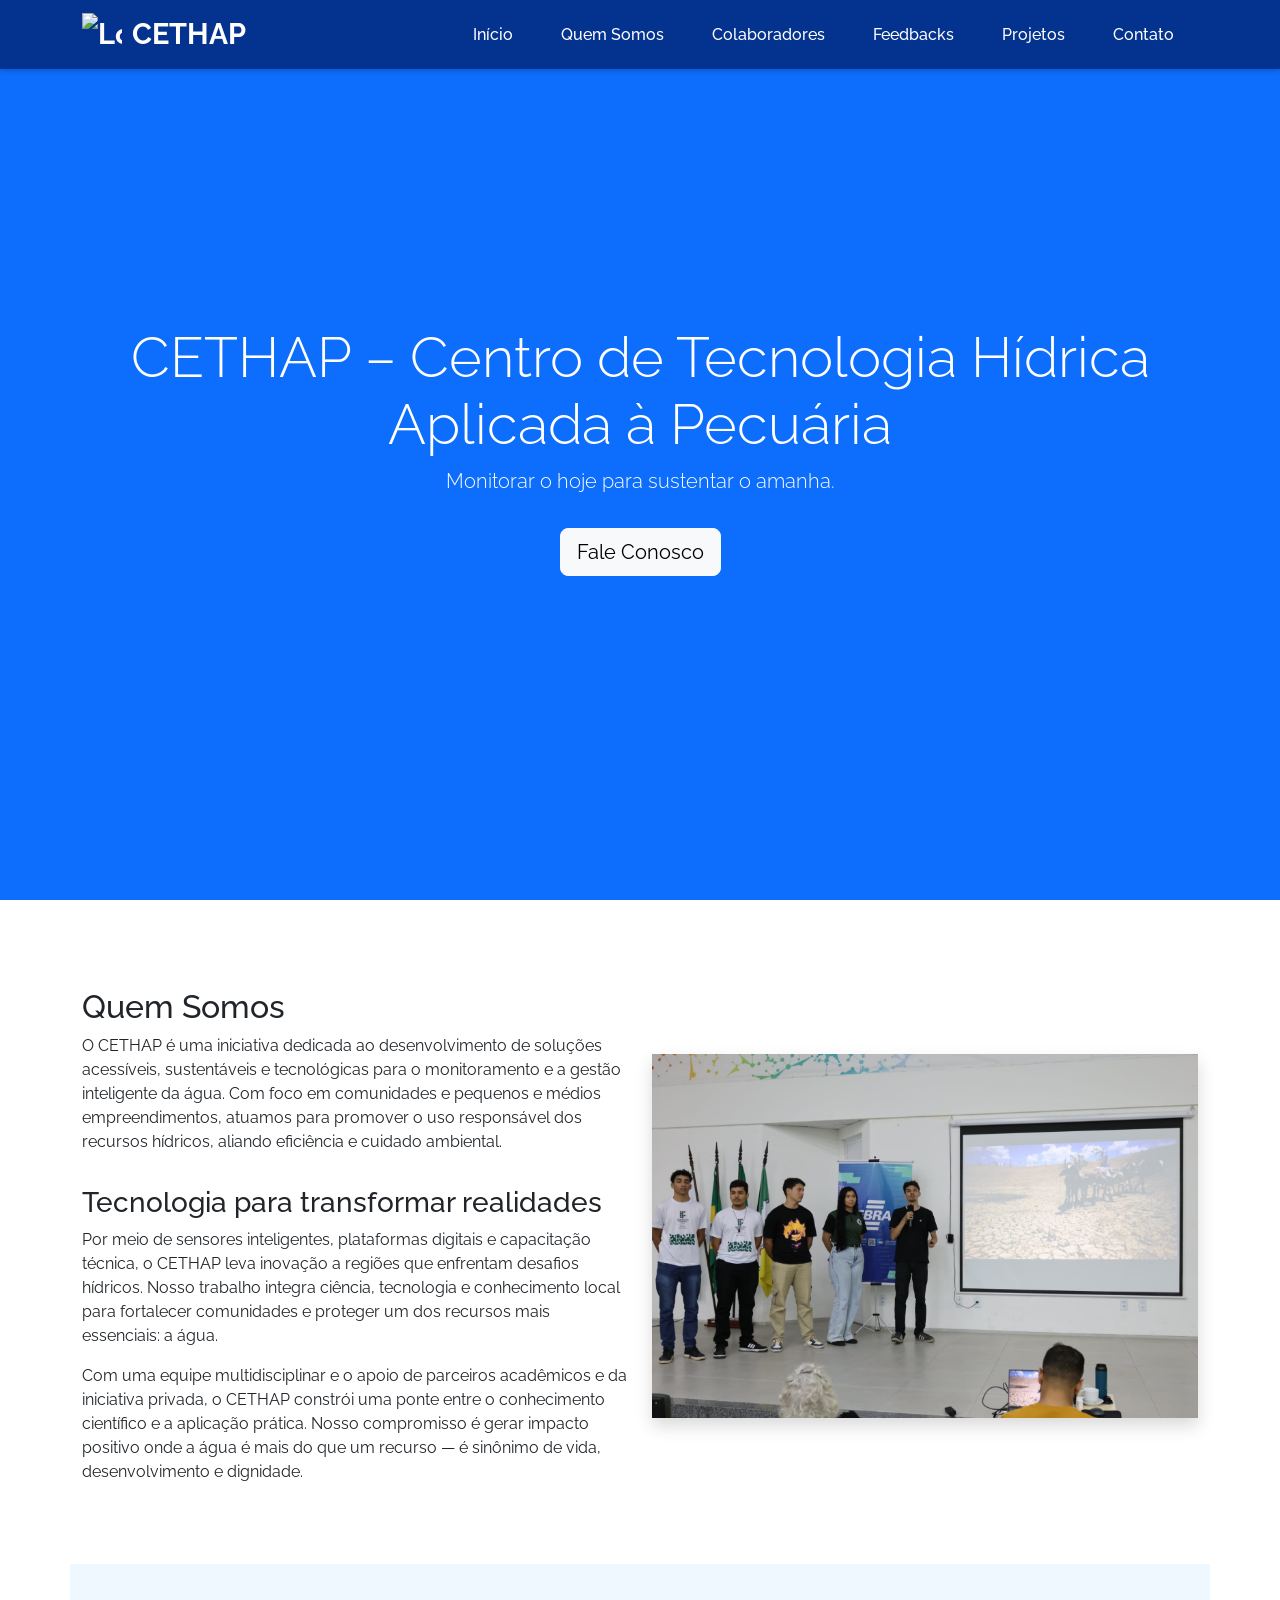
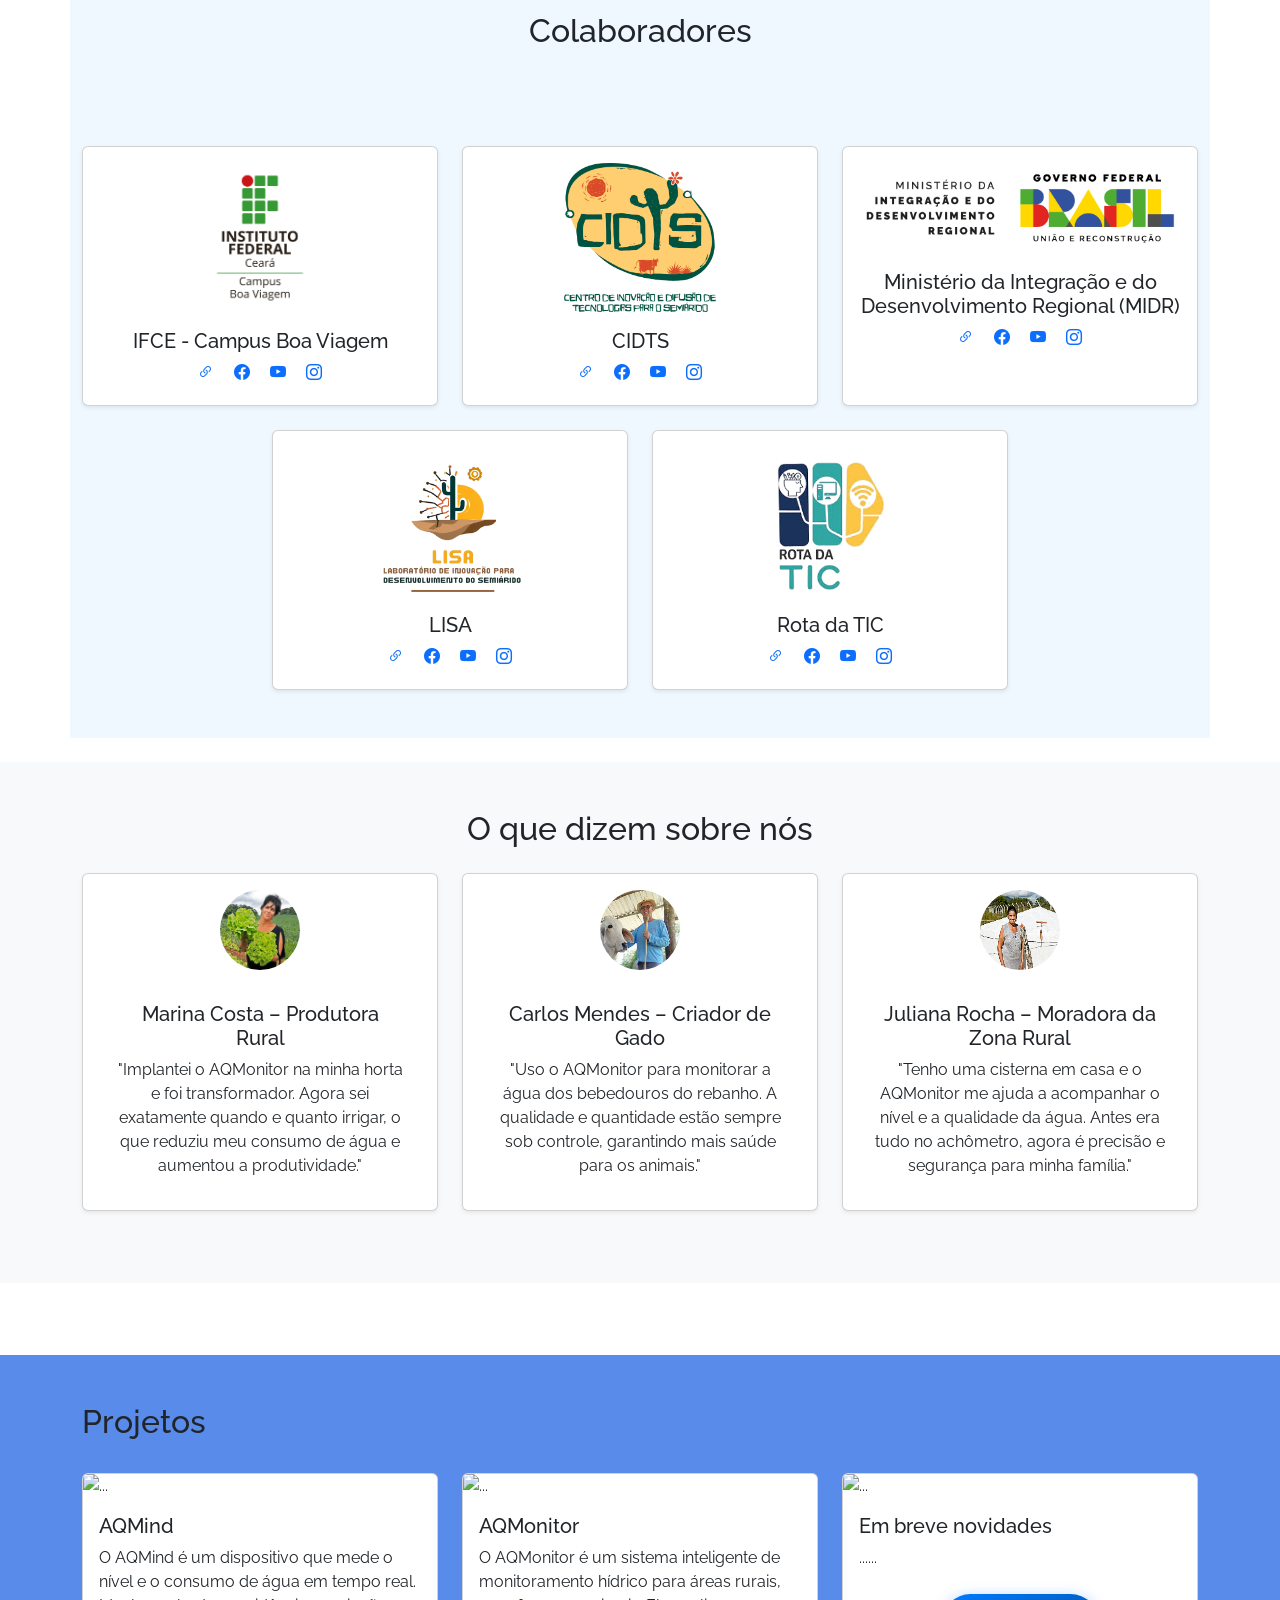
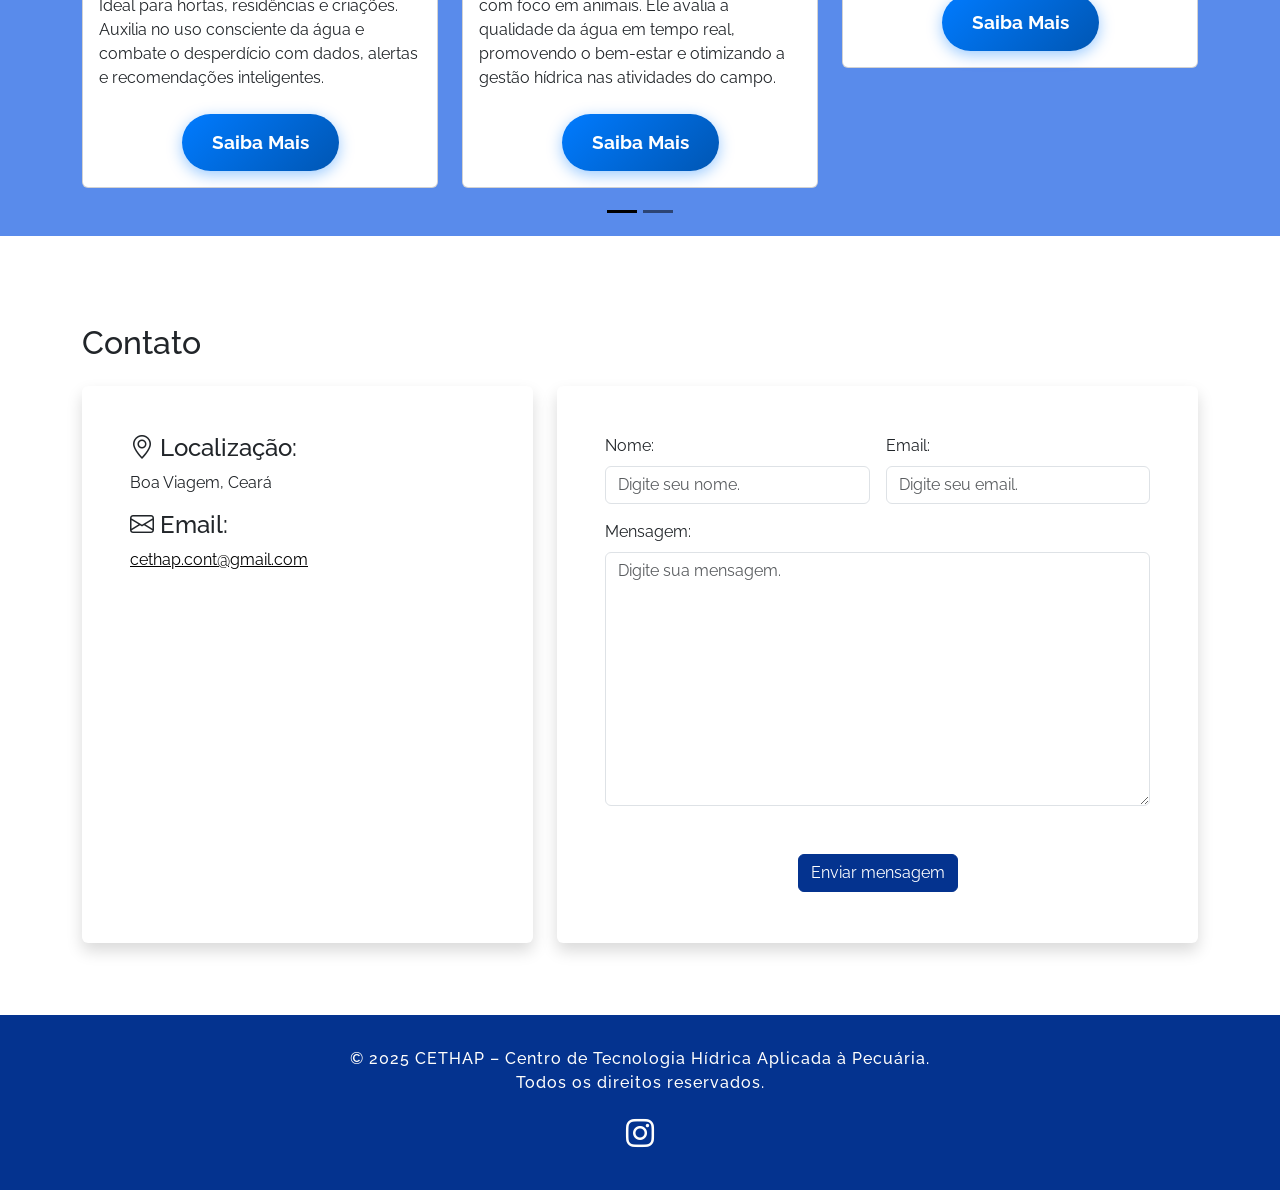
==== templates/index.html @ d415c0d5 "Adição dos colaboradores, dos projetos, ajuste no sobre nós e no footer" ====
<!DOCTYPE html>
<html lang="pt-br">
<head>
    <meta charset="UTF-8">
    <meta name="viewport" content="width=device-width, initial-scale=1.0">
    <link rel="stylesheet" href="../static/bootstrap/css/bootstrap.css">
    <link rel="stylesheet" href="../static/style.css">
    <link rel="icon" href="../static/IMG/icon.png" type="image/png">
    <link rel="stylesheet" href="https://cdn.jsdelivr.net/npm/bootstrap-icons@1.11.3/font/bootstrap-icons.min.css">
    <link rel="stylesheet" href="https://cdnjs.cloudflare.com/ajax/libs/font-awesome/6.0.0-beta3/css/all.min.css">
    <title>CETHAP</title>
</head>
<body>

<!-- Navbar -->
        <nav class="navbar navbar-expand-lg fixed-top">
          <div class="container">
            <!-- Logo e nome da startup -->
            <a class="navbar-brand" href="#inicio">
              <!-- Aqui você adiciona a imagem da logo -->
              <img src="logo.png" alt="Logo" class="d-inline-block align-middle">
              CETHAP
            </a>
            <button class="navbar-toggler" type="button" data-bs-toggle="collapse" data-bs-target="#navbarNav" aria-controls="navbarNav" aria-expanded="false" aria-label="Toggle navigation">
                  <i class="bi bi-list fs-1"></i>
            </button>
            <div class="collapse navbar-collapse" id="navbarNav">
              <ul class="navbar-nav ms-auto">
                <li class="nav-item"><a class="nav-link" href="#inicio">Início</a></li>
                <li class="nav-item"><a class="nav-link" href="#sobre">Quem Somos</a></li>
                <li class="nav-item"><a class="nav-link" href="#colaboradores">Colaboradores</a></li>
                <li class="nav-item"><a class="nav-link" href="#feedbacks">Feedbacks</a></li>
                <li class="nav-item"><a class="nav-link" href="#projetos">Projetos</a></li>
                <li class="nav-item"><a class="nav-link" href="#contato">Contato</a></li>
              </ul>
            </div>
          </div>
        </nav>

<!-- Início -->
        <section id="inicio" class="vh-100 d-flex align-items-center bg-primary text-white text-center">
          <div class="container">
            <h1 class="display-4">CETHAP – Centro de Tecnologia Hídrica Aplicada à Pecuária</h1>
            <p class="lead">Monitorar o hoje para sustentar o amanha.</p>
            <a href="#contato" class="btn btn-light btn-lg mt-3">Fale Conosco</a>
          </div>
        </section> <br>

<!-- Sobre -->
        <section id="sobre" class="container mt-5">
          <div class="row align-items-center">

            <!-- Coluna do texto -->
            <div class="col-md-6" data-anime="left">
              <h2 class="pt-3">Quem Somos</h2>
              <p>O CETHAP é uma iniciativa dedicada ao desenvolvimento de soluções acessíveis, sustentáveis e tecnológicas para o monitoramento e a gestão inteligente da água. Com foco em comunidades e pequenos e médios empreendimentos, atuamos para promover o uso responsável dos recursos hídricos, aliando eficiência e cuidado ambiental.</p>

              <h3 class="pt-3">Tecnologia para transformar realidades</h3>
              <p>Por meio de sensores inteligentes, plataformas digitais e capacitação técnica, o CETHAP leva inovação a regiões que enfrentam desafios hídricos. Nosso trabalho integra ciência, tecnologia e conhecimento local para fortalecer comunidades e proteger um dos recursos mais essenciais: a água.</p>

              <p>Com uma equipe multidisciplinar e o apoio de parceiros acadêmicos e da iniciativa privada, o CETHAP constrói uma ponte entre o conhecimento científico e a aplicação prática. Nosso compromisso é gerar impacto positivo onde a água é mais do que um recurso — é sinônimo de vida, desenvolvimento e dignidade.</p>
            </div>

            <!-- Coluna da imagem -->
            <div class="col-md-6 text-center" data-anime="right">
              <img class="img-fluid shadow" src="../static/IMG/equipe.png" alt="Foto da Equipe">
            </div>
          </div>
        </section> <br>

<!-- Colaboradores -->
        <section id="colaboradores" class="container py-5" style="background-color: #f0f8ff; margin-top: 40px;">
          <h2 class="text-center mb-4" data-anime="down">Colaboradores</h2>
          <p class="text-center text-muted mb-5" style="max-width: 600px; margin-left: auto; margin-right: auto;" data-anime="up">
            Conheça aqui as parcerias que fazem parte da nossa caminhada.
          </p>

          <div class="row justify-content-center g-4">
            
            <!-- Colaborador 1 -->
            <div class="col-12 col-md-6 col-lg-4" data-anime="up">
              <div class="card shadow-sm p-3 text-center h-100">
                <img src="../static/IMG/ifce.png" alt="IFCE Campus Boa VIagem" class="img-fluid mb-3" style="max-height: 150px; object-fit: contain;">
                <h5>IFCE - Campus Boa Viagem</h5>
                <!-- <p class="text-muted mb-2">Lorem ipsum dolor sit amet, consectetur adipiscing elit, sed do eiusmod tempor incididunt ut labore et dolore magna aliqua. Ut enim ad minim veniam, quis nostrud exercitation ullamco laboris nisi ut aliquip ex ea commodo consequat.</p> -->
                <div class="social-icons mb-1">
                  <a href="#" class="text-decoration-none me-3" title="Site"><i class="bi bi-link-45deg"></i></a>
                  <a href="#" class="text-decoration-none me-3" title="Facebook"><i class="bi bi-facebook"></i></a>
                  <a href="#" class="text-decoration-none me-3" title="YouTube"><i class="bi bi-youtube"></i></a>
                  <a href="#" class="text-decoration-none" title="Instagram"><i class="bi bi-instagram"></i></a>
                </div>
              </div>
            </div>

            <!-- Colaborador 2 -->
            <div class="col-12 col-md-6 col-lg-4" data-anime="up">
              <div class="card shadow-sm p-3 text-center h-100">
                <img src="../static/IMG/cidts.png" alt="CIDTS" class="img-fluid mb-3" style="max-height: 150px; object-fit: contain;">
                <h5>CIDTS</h5>
                <!-- <p class="text-muted mb-2">Lorem ipsum dolor sit amet, consectetur adipiscing elit, sed do eiusmod tempor incididunt ut labore et dolore magna aliqua. Ut enim ad minim veniam, quis nostrud exercitation ullamco laboris nisi ut aliquip ex ea commodo consequat.</p> -->
                <div class="social-icons mb-1">
                  <a href="#" class="text-decoration-none me-3" title="Site"><i class="bi bi-link-45deg"></i></a>
                  <a href="#" class="text-decoration-none me-3" title="Facebook"><i class="bi bi-facebook"></i></a>
                  <a href="#" class="text-decoration-none me-3" title="YouTube"><i class="bi bi-youtube"></i></a>
                  <a href="#" class="text-decoration-none" title="Instagram"><i class="bi bi-instagram"></i></a>
                </div>
              </div>
            </div>

            <!-- Colaborador 3 -->
            <div class="col-12 col-md-6 col-lg-4" data-anime="up">
              <div class="card shadow-sm p-3 text-center h-100">
                <img src="../static/IMG/midr.png" alt="MIDR" class="img-fluid mb-3" style="max-height: 150px; object-fit: contain;">
                <h5>Ministério da Integração e do Desenvolvimento Regional (MIDR)</h5>
                <!-- <p class="text-muted mb-2">Lorem ipsum dolor sit amet, consectetur adipiscing elit, sed do eiusmod tempor incididunt ut labore et dolore magna aliqua. Ut enim ad minim veniam, quis nostrud exercitation ullamco laboris nisi ut aliquip ex ea commodo consequat.</p> -->
                <div class="social-icons mb-1">
                  <a href="#" class="text-decoration-none me-3" title="Site"><i class="bi bi-link-45deg"></i></a>
                  <a href="#" class="text-decoration-none me-3" title="Facebook"><i class="bi bi-facebook"></i></a>
                  <a href="#" class="text-decoration-none me-3" title="YouTube"><i class="bi bi-youtube"></i></a>
                  <a href="#" class="text-decoration-none" title="Instagram"><i class="bi bi-instagram"></i></a>
                </div>
              </div>
            </div>

            <!-- Colaborador 4 -->
            <div class="col-12 col-md-6 col-lg-4" data-anime="up">
              <div class="card shadow-sm p-3 text-center h-100">
                <img src="../static/IMG/lisa.png" alt="Lab LISA" class="img-fluid mb-3" style="max-height: 150px; object-fit: contain;">
                <h5>LISA</h5>
                <!-- <p class="text-muted mb-2">Lorem ipsum dolor sit amet, consectetur adipiscing elit, sed do eiusmod tempor incididunt ut labore et dolore magna aliqua. Ut enim ad minim veniam, quis nostrud exercitation ullamco laboris nisi ut aliquip ex ea commodo consequat.</p> -->
                <div class="social-icons mb-1">
                  <a href="#" class="text-decoration-none me-3" title="Site"><i class="bi bi-link-45deg"></i></a>
                  <a href="#" class="text-decoration-none me-3" title="Facebook"><i class="bi bi-facebook"></i></a>
                  <a href="#" class="text-decoration-none me-3" title="YouTube"><i class="bi bi-youtube"></i></a>
                  <a href="#" class="text-decoration-none" title="Instagram"><i class="bi bi-instagram"></i></a>
                </div>
              </div>
            </div>

            <!-- Colaborador 5 -->
            <div class="col-12 col-md-6 col-lg-4" data-anime="up">
              <div class="card shadow-sm p-3 text-center h-100">
                <img src="../static/IMG/rotadatic.png" alt="Rota da TIC" class="img-fluid mb-3" style="max-height: 150px; object-fit: contain;">
                <h5>Rota da TIC</h5>
                <!-- <p class="text-muted mb-2">Lorem ipsum dolor sit amet, consectetur adipiscing elit, sed do eiusmod tempor incididunt ut labore et dolore magna aliqua. Ut enim ad minim veniam, quis nostrud exercitation ullamco laboris nisi ut aliquip ex ea commodo consequat.</p> -->
                <div class="social-icons mb-1">
                  <a href="#" class="text-decoration-none me-3" title="Site"><i class="bi bi-link-45deg"></i></a>
                  <a href="#" class="text-decoration-none me-3" title="Facebook"><i class="bi bi-facebook"></i></a>
                  <a href="#" class="text-decoration-none me-3" title="YouTube"><i class="bi bi-youtube"></i></a>
                  <a href="#" class="text-decoration-none" title="Instagram"><i class="bi bi-instagram"></i></a>
                </div>
              </div>
            </div>

          </div>
        </section> <br>

<!-- Feedbacks -->
        <section id="feedbacks" class="bg-light py-5" data-anime="up">
          <div class="container text-center">
            <h2 data-anime="down">O que dizem sobre nós</h2>
            <div class="row mt-4">
              
              <div class="col-md-4 mb-4" data-anime="left">
                <div class="card shadow-sm p-3 h-100">
                  <img src="../static/IMG/Marina.png" alt="Foto da Marina" class="rounded-circle mx-auto d-block" width="80" height="80">
                  <div class="card-body">
                    <h5 class="card-title mt-3">Marina Costa – Produtora Rural</h5>
                    <p class="card-text">"Implantei o AQMonitor na minha horta e foi transformador. Agora sei exatamente quando e quanto irrigar, o que reduziu meu consumo de água e aumentou a produtividade."</p>
                  </div>
                </div>
              </div>

              <div class="col-md-4 mb-4" data-anime="right">
                <div class="card shadow-sm p-3 h-100">
                  <img src="../static/IMG/Carlos.png" alt="Foto do Carlos" class="rounded-circle mx-auto d-block" width="80" height="80">
                  <div class="card-body">
                    <h5 class="card-title mt-3">Carlos Mendes – Criador de Gado</h5>
                    <p class="card-text">"Uso o AQMonitor para monitorar a água dos bebedouros do rebanho. A qualidade e quantidade estão sempre sob controle, garantindo mais saúde para os animais."</p>
                  </div>
                </div>
              </div>

              <div class="col-md-4 mb-4" data-anime="left">
                <div class="card shadow-sm p-3 h-100">
                  <img src="../static/IMG/Juliana.png" alt="Foto da Juliana" class="rounded-circle mx-auto d-block" width="80" height="80">
                  <div class="card-body">
                    <h5 class="card-title mt-3">Juliana Rocha – Moradora da Zona Rural</h5>
                    <p class="card-text">"Tenho uma cisterna em casa e o AQMonitor me ajuda a acompanhar o nível e a qualidade da água. Antes era tudo no achômetro, agora é precisão e segurança para minha família."</p>
                  </div>
                </div>
              </div>

            </div>
          </div>
        </section> <br>

<!-- Projetos -->
        <section id="projetos" class="mt-5 section-bg">
            <div class="container pb-5 pt-5" data-anime="left">
                <h2 class="pb-4">Projetos</h2>

                <div id="carouselprojetos" class="carousel carousel-dark slide">
                    <div class="carousel-indicators">
                      <button type="button" data-bs-target="#carouselprojetos" data-bs-slide-to="0" class="active" aria-current="true" aria-label="Slide 1"></button>
                      <button type="button" data-bs-target="#carouselprojetos" data-bs-slide-to="1" aria-label="Slide 2"></button>
                      <!--<button type="button" data-bs-target="#carouselprojetos" data-bs-slide-to="2" aria-label="Slide 3"></button>-->
                    </div>
                    <div class="carousel-inner">
                      
                      <div class="carousel-item active" data-bs-interval="10000">
                        <div class="row row-cols-1 row-cols-md-3 g-4">
                            <div class="col">
                              <div class="card">
                                <img src="..." class="card-img-top" alt="...">
                                <div class="card-body">
                                  <h5 class="card-title">AQMind</h5>
                                  <p class="card-text">O AQMind é um dispositivo que mede o nível e o consumo de água em tempo real. Ideal para hortas, residências e criações. Auxilia no uso consciente da água e combate o desperdício com dados, alertas e recomendações inteligentes.</p>
                                  <div class="text-center mt-4 d-flex justify-content-center">
                                    <a href="..." class="btn-saiba-mais">Saiba Mais</a>
                                  </div>
                                </div>
                              </div>
                            </div>
                            <div class="col">
                              <div class="card">
                                <img src="..." class="card-img-top" alt="...">
                                <div class="card-body">
                                  <h5 class="card-title">AQMonitor</h5>
                                  <p class="card-text">O AQMonitor é um sistema inteligente de monitoramento hídrico para áreas rurais, com foco em animais. Ele avalia a qualidade da água em tempo real, promovendo o bem-estar e otimizando a gestão hídrica nas atividades do campo.</p>
                                  <div class="text-center mt-4 d-flex justify-content-center">
                                    <a href="..." class="btn-saiba-mais">Saiba Mais</a>
                                  </div>
                                </div>
                              </div>
                            </div>
                            <div class="col">
                              <div class="card">
                                <img src="..." class="card-img-top" alt="...">
                                <div class="card-body">
                                  <h5 class="card-title">Em breve novidades</h5>
                                  <p class="card-text">......</p>
                                  <div class="text-center mt-4 d-flex justify-content-center">
                                    <a href="..." class="btn-saiba-mais">Saiba Mais</a>
                                  </div>
                                </div>
                              </div>
                            </div>
                          </div>
                      </div>

                      <div class="carousel-item" data-bs-interval="2000">
                        <div class="row row-cols-1 row-cols-md-3 g-4">
                            <div class="col">
                              <div class="card">
                                <img src="..." class="card-img-top" alt="...">
                                <div class="card-body">
                                  <h5 class="card-title">Em breve novidades</h5>
                                  <p class="card-text">......</p>
                                  <div class="text-center mt-4 d-flex justify-content-center">
                                    <a href="..." class="btn-saiba-mais">Saiba Mais</a>
                                  </div>
                                </div>
                              </div>
                            </div>
                            <div class="col">
                              <div class="card">
                                <img src="..." class="card-img-top" alt="...">
                                <div class="card-body">
                                  <h5 class="card-title">Em breve novidades</h5>
                                  <p class="card-text">......</p>
                                  <div class="text-center mt-4 d-flex justify-content-center">
                                    <a href="..." class="btn-saiba-mais">Saiba Mais</a>
                                  </div>
                                </div>
                              </div>
                            </div>
                            <div class="col">
                              <div class="card">
                                <img src="..." class="card-img-top" alt="...">
                                <div class="card-body">
                                  <h5 class="card-title">Em breve novidades</h5>
                                  <p class="card-text">......</p>
                                  <div class="text-center mt-4 d-flex justify-content-center">
                                    <a href="..." class="btn-saiba-mais">Saiba Mais</a>
                                  </div>
                                </div>
                              </div>
                            </div>
                          </div>
                      </div>

                    <!-- <div class="carousel-item">
                        <div class="row row-cols-1 row-cols-md-2 g-4">
                            <div class="col">
                              <div class="card">
                                <img src="..." class="card-img-top" alt="...">
                                <div class="card-body">
                                  <h5 class="card-title">Card title</h5>
                                  <p class="card-text">This is a longer card with supporting text below as a natural lead-in to additional content. This content is a little bit longer.</p>
                                </div>
                              </div>
                            </div>
                            <div class="col">
                              <div class="card">
                                <img src="..." class="card-img-top" alt="...">
                                <div class="card-body">
                                  <h5 class="card-title">Card title</h5>
                                  <p class="card-text">This is a longer card with supporting text below as a natural lead-in to additional content. This content is a little bit longer.</p>
                                </div>
                              </div>
                            </div>
                            <div class="col">
                              <div class="card">
                                <img src="..." class="card-img-top" alt="...">
                                <div class="card-body">
                                  <h5 class="card-title">Card title</h5>
                                  <p class="card-text">This is a longer card with supporting text below as a natural lead-in to additional content.</p>
                                </div>
                              </div>
                            </div>
                          </div>
                      </div> -->

                    </div>

                    <button class="carousel-control-prev" type="button" data-bs-target="#carouselprojetos" data-bs-slide="prev">
                      <span class="carousel-control-prev-icon" aria-hidden="true"></span>
                      <span class="visually-hidden">Previous</span>
                    </button>
                    <button class="carousel-control-next" type="button" data-bs-target="#carouselprojetos" data-bs-slide="next">
                      <span class="carousel-control-next-icon" aria-hidden="true"></span>
                      <span class="visually-hidden">Next</span>
                    </button>
                  </div>
            </div>
        </section> <br>

<!-- Contato -->
        <section id="contato" class="pt-5 pb-5">
            <div class="container mb-">
                <h2 class="pt-3 pb-3">Contato</h2>

                <div class="row">
                    <div class="col-md-5" data-anime="up">
                        <div class="card p-5 shadow border-0">
                            <div class="endereco">
                                <h4><i class="bi bi-geo-alt"></i> Localização:</h4>
                                <p>Boa Viagem, Ceará </p>

                                <div class="email">
                                    <h4><i class="bi bi-envelope"></i> Email:</h4>
                                <p><a style="color: black;" href="https://mailto.cethap.cont@gmail.com">cethap.cont@gmail.com</a></p>
                                </div>

                                <iframe src="https://www.google.com/maps/embed?pb=!1m18!1m12!1m3!1d254381.14422779926!2d-39.92808232636533!3d-4.988531949081105!2m3!1f0!2f0!3f0!3m2!1i1024!2i768!4f13.1!3m3!1m2!1s0x7bde390e59bc91b%3A0x8810a577de144ee5!2sBoa%20Viagem%20-%20Palestina%2C%20Boa%20Viagem%20-%20CE%2C%2063870-000!5e0!3m2!1spt-BR!2sbr!4v1744217803126!5m2!1spt-BR!2sbr" width="400" height="300" style="border:0;" allowfullscreen="" loading="lazy" class="w-100" referrerpolicy="no-referrer-when-downgrade"></iframe>

                            </div>
                        </div>
                    </div>
                    <div class="col-md-7 mt-5 mt-md-0" data-anime="left">
                        <div class="card p-5 h-100 shadow border-0">
                          <form id="contact-form" class="row g-3">
                            <div class="col-md-6">
                              <label for="nome" class="form-label">Nome:</label>
                              <input type="text" class="form-control" id="nome" placeholder="Digite seu nome." name="nome" required>
                            </div>
                            <div class="col-md-6">
                              <label for="email" class="form-label">Email:</label>
                              <input type="email" class="form-control" id="email" placeholder="Digite seu email." name="email" required>
                            </div>
                            <div class="col-12">
                              <label for="mensagem" class="form-label">Mensagem:</label>
                              <textarea class="form-control" id="mensagem" placeholder="Digite sua mensagem." name="mensagem" rows="10" required></textarea>
                            </div>
                          
                            <div class="col-12 d-flex justify-content-center mt-5">
                              <button id="btn-enviar" type="submit" class="btn btn-primary">Enviar mensagem</button>
                          
                              <button id="btn-enviar-loader" class="btn btn-primary" type="button" disabled style="display: none;">
                                <span class="spinner-border spinner-border-sm" role="status" aria-hidden="true"></span>
                                Enviando...
                              </button>
                            </div>
                          </form>                          
                        </div>
                    </div>
                </div>
            </div>
        </section> <br>

<!-- Rodapé -->
        <footer>
          <p class="mb-0">&copy; 2025 CETHAP – Centro de Tecnologia Hídrica Aplicada à Pecuária. <br> Todos os direitos reservados.</p>
          <!-- Redes sociais -->
          <div class="social-icons">
            <!-- <a href="#" class="social-icon" target="_blank" title="Facebook"><i class="fab fa-facebook-f"></i></a> -->
            <!-- <a href="#" class="social-icon" target="_blank" title="Twitter"><i class="fab fa-twitter"></i></a> -->
            <a href="https://instagram.com/_cethap" class="social-icon" target="_blank" title="Instagram"><i class="fab fa-instagram"></i></a>
            <!-- <a href="#" class="social-icon" target="_blank" title="LinkedIn"><i class="fab fa-linkedin-in"></i></a> -->
            <!-- <a href="#" class="social-icon" target="_blank" title="WhatsApp"><i class="fab fa-whatsapp"></i></a> -->
          </div>
        </footer> <br>


    <script src="../static/bootstrap/js/bootstrap.bundle.min.js"></script>
    <script src="../static/script.js"></script>

        <!-- EmailJS CDN -->
<script src="https://cdn.jsdelivr.net/npm/emailjs-com@3/dist/email.min.js"></script>

<script>
  // Inicializar EmailJS assim que a biblioteca estiver pronta
  (function() {
    emailjs.init("LOvPQC0dAWEzobE-e"); // Substitua por seu User ID do EmailJS
  })();

  // Esperar o DOM carregar
  document.addEventListener("DOMContentLoaded", function() {
    const form = document.getElementById("contact-form"); // Seu formulário deve ter id="contact-form"
    
    if (form) {
      form.addEventListener("submit", function(event) {
        event.preventDefault();

// Enviar email com EmailJS
  emailjs.sendForm("service_b1uolnv", "template_bnzq2j7", form)
    .then(function() {
      alert("Mensagem enviada com sucesso!");
      form.reset(); // limpa o formulário
      location.reload(); // recarrega a página
    }, function(error) {
      console.error("Erro ao enviar:", error);
      alert("Ocorreu um erro. Tente novamente.");
    });
      });
    }
  });
</script>
</body>
</html>
---- static/style.css ----
@import url('https://fonts.googleapis.com/css2?family=Raleway:ital,wght@0,100..900;1,100..900&display=swap');

html, body{
    font-family: Raleway, Arial;
    width: 100%;
    height: 100%;
}

/* Estilos Gerais da Navbar */
.navbar {
    background-color: #04338f; /* Azul escuro */
    padding: 0.5rem 1rem;
}

.navbar .navbar-brand {
    color: #fffefc; /* Branco */
    font-size: 1.8rem;
    font-weight: 700;
    display: flex;
    align-items: center;
}

.navbar .navbar-brand img {
    width: 40px; /* Espaço para a logo */
    margin-right: 10px;
}

.navbar-toggler {
    border: none;
    background-color: #3b77eb; /* Azul médio */
}

.navbar-toggler-icon {
    background-color: #fffefc; /* Branco */
}

/* Navbar Collapse */
.navbar-collapse {
    background-color: #04338f; /* Azul escuro */
}

.navbar-nav .nav-item {
    margin-left: 1rem;
    margin-right: 1rem;
}

.navbar-nav .nav-link {
    color: #fffefc; /* Branco */
    font-size: 1rem;
    padding: 0.5rem 0;
    font-weight: 500;
    transition: all 0.3s ease;
}

.navbar-nav .nav-link:hover,
.navbar-nav .nav-item.active .nav-link {
    color: #3b77eb; /* Azul médio */
    transform: scale(1.1); /* Animação de crescimento */
}

.navbar-nav .nav-item.active .nav-link {
    color: #fffefc; /* Branco para o link ativo */
    border-bottom: 2px solid #3b77eb; /* Azul médio */
}

/* Responsividade - Mobile */
@media (max-width: 768px) {
    .navbar {
        padding: 1rem 0.5rem;
    }

    .navbar-brand {
        font-size: 1.5rem;
    }

    .navbar-nav {
        padding-top: 1rem;
    }

    .navbar-nav .nav-link {
        font-size: 1.2rem;
    }
}

/* Efeito no fundo da navbar quando rola a página */
.navbar.fixed-top {
    box-shadow: 0 2px 5px rgba(0, 0, 0, 0.2);
}

section#inicio {
    background-image: url(./img/banner.jpg);
    background-repeat: no-repeat;
    background-size: cover;
    background-attachment: fixed;
    background-position: center;

    width: 100%;
    height: 100vh;
}

section#inicio h2{
    font-size: 6rem;
}

section#inicio span#subtitle{
    margin-right: 3rem;
    font-size: 1.5rem;
}

.text-shadow{
    text-shadow: 4px 4px 10px #1C1C1C;
}

section#inicio div#arraste{
    width: 9rem;
}

section#inicio div#arraste a{
    text-decoration: none;
    color: #DCDCDC;
}

@media (max-width: 1024px) {
    section#inicio h2{
        font-size: 3.5rem;
    }
    section#inicio span#subtitle{
        margin-right: 0;
        font-size: 1rem;
    }
    #main{
        margin-left: 0;
    }
}

*::-webkit-scrollbar{
    width: 5px;
}

*::-webkit-scrollbar-track{
    width: 12px;
    box-shadow: inset 0 0 .3rem #1C1C1C;
    background-color: #fffefc;
}

*::-webkit-scrollbar-thumb{
    background-color: #04338f;
}

.section-bg{
background-color: #598beb;
}

.cv .cv-title{
    font-weight: 700;
    margin-top: 20px;
    margin-bottom: 20px;
    color: #1C1C1C;
}

.cv .cv-item{
    padding: 0 0 20px 20px;
    margin-top: -2px;
    border-left: 2px solid #04338f;
    position: relative;
}

.cv .cv-item h4{
    line-height: 18px;
    font-weight: 600;
    text-transform: uppercase;
    font-family: "poppins", sans-serif;
    color: #04338f;
    margin-bottom: 10px;
}

.cv .cv-item h5{
    background: #DCDCDC;
    padding: 5px 15px;
    display: inline-block;
    font-weight: 600;
    margin-top: 10px;
}

.cv .cv-item::before{
    content: "";
    position: absolute;
    top: 0;
    left: -9px;
    width: 16px;
    height: 16px;
    border: 2px solid #04338f;
    background: #fff;
    border-radius: 50%;
}

.carousel-control-prev{
    display: none;
    margin-left: -8rem;
}

.carousel-control-next{
    margin-right: -8rem;
    display: none;
}

.carousel-indicators{
    margin-bottom: -35px;
}

[data-anime]{
    opacity: 0;
    transition: 1s;
}

[data-anime="down"]{
    transform: translate3d(0, -100%, 0);
}

[data-anime="up"]{
    transform: translate3d(0, 100%, 0);
}

[data-anime="left"]{
    transform: translate3d(-100%, 0, 0);
}

[data-anime="right"]{
    transform: translate3d(0px, 0, 0);
}

[data-anime].animate {
    opacity: 1;
    transform: translate3d(0, 0, 0);
}

@media (max-width: 1860px){
    .carousel-control-prev{
        margin-left: 0;
    }
    
    .carousel-control-next{
        margin-right: 0;
    }

}

#btn-enviar{
    background-color: #04338f;
    border-color: #04338f;
}

#btn-enviar-loader{
    background-color: #04338f;
    border-color: #04338f;
}

#links-port:hover{
    background-color: #04338f;
    color: #fffefc;
}

#links-port{
    border-color: #04338f;
    color: #04338f;
}

/* Estilo do Footer */
footer {
    background-color: #04338f; /* Azul escuro */
    color: #fffefc; /* Branco */
    padding: 2rem 0;
    text-align: center;
    font-size: 1rem;
    font-family: 'Raleway', Arial, sans-serif;
    transition: all 0.3s ease;
    margin-bottom: -10%; /* Para evitar espaço extra no final da página */
}

/* Efeito hover sobre o footer */
/* footer:hover {
    background-color: #3b77eb; /* Azul médio 
    color: #fffefc; /* Branco 
} */

/* Estilo do texto dentro do footer */
footer p {
    margin: 0;
    font-weight: 500;
    letter-spacing: 1px;
}

/* Animação do texto no footer */
footer p {
    opacity: 0;
    transform: translateY(10px);
    animation: fadeInUp 1s ease-out forwards;
}

@keyframes fadeInUp {
    0% {
        opacity: 0;
        transform: translateY(10px);
    }
    100% {
        opacity: 1;
        transform: translateY(0);
    }
}

/* Responsividade para o footer */
@media (max-width: 768px) {
    footer {
        padding: 1.5rem 0;
    }
    footer p {
        font-size: 0.9rem;
    }
}

/* Estilo dos ícones de redes sociais */
footer .social-icons {
    margin-top: 15px;
}

footer .social-icon {
    font-size: 2rem; /* Tamanho dos ícones */
    margin: 0 10px; /* Espaçamento entre os ícones */
    color: #fffefc; /* Cor do ícone */
    text-decoration: none; /* Remove o sublinhado do link */
    transition: all 0.3s ease; /* Transição suave */
}

footer .social-icon:hover {
    color: #3b77eb; /* Azul médio no hover */
    transform: scale(1.1); /* Aumenta o ícone no hover */
}

/* Responsividade para o footer */
@media (max-width: 768px) {
    footer .social-icon {
        font-size: 1.5rem; /* Tamanho menor em dispositivos móveis */
    }
}

.btn-saiba-mais {
  display: inline-block;
  padding: 14px 30px;
  font-size: 1.2rem;
  color: #fff;
  background: linear-gradient(135deg, #007BFF, #0056b3);
  border: none;
  border-radius: 50px;
  text-decoration: none;
  box-shadow: 0 4px 15px rgba(0, 123, 255, 0.4);
  transition: all 0.3s ease;
  font-weight: bold;
  position: relative;
  overflow: hidden;
}

.btn-saiba-mais::before {
  content: '';
  position: absolute;
  top: 0;
  left: -75%;
  width: 50%;
  height: 100%;
  background: rgba(255, 255, 255, 0.15);
  transform: skewX(-20deg);
  transition: left 0.5s ease;
}

.btn-saiba-mais:hover {
  background: linear-gradient(135deg, #0056b3, #007BFF);
  box-shadow: 0 6px 20px rgba(0, 123, 255, 0.6);
  transform: scale(1.05);
}

.btn-saiba-mais:hover::before {
  left: 125%;
}

.equipe-imagem img {
  max-width: 100%;
  width: 100%;
  height: auto;
  max-width: 500px; /* Limita a largura sem estourar o layout */
  border-radius: 10px;
}
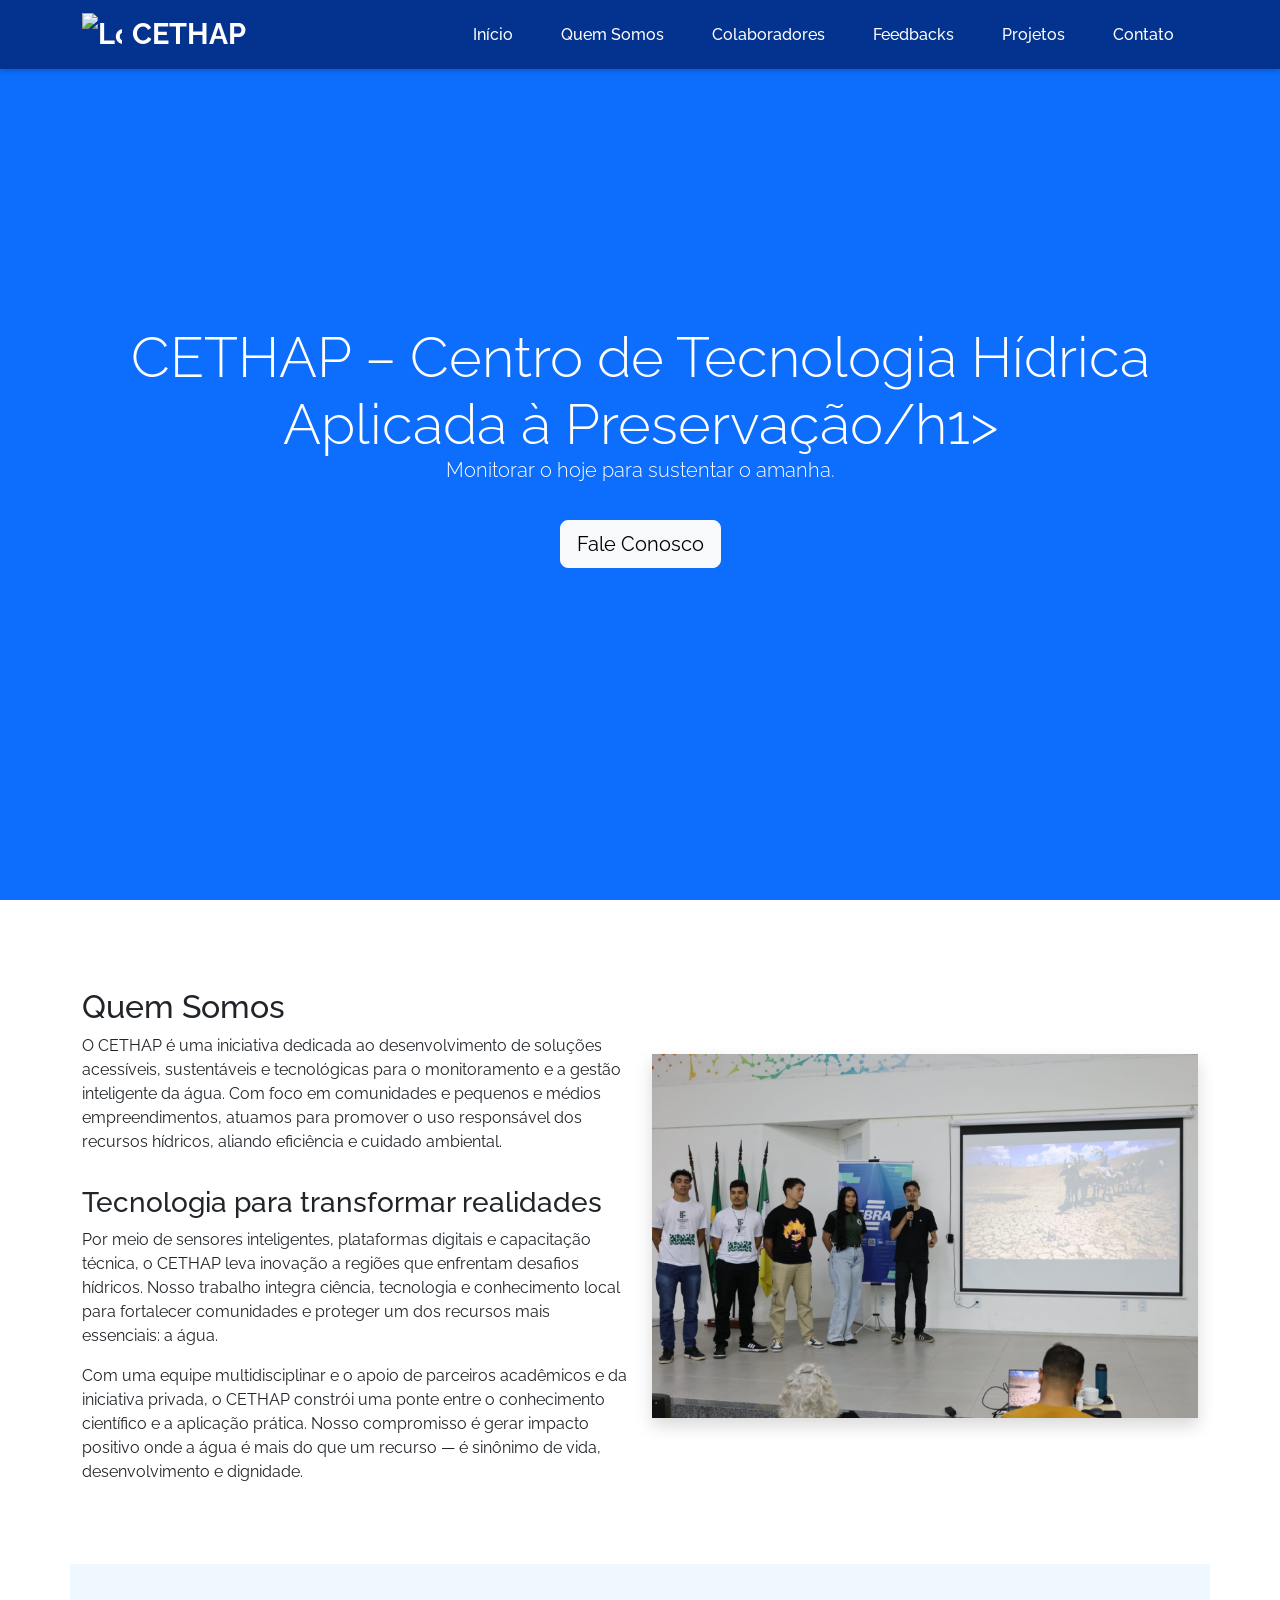
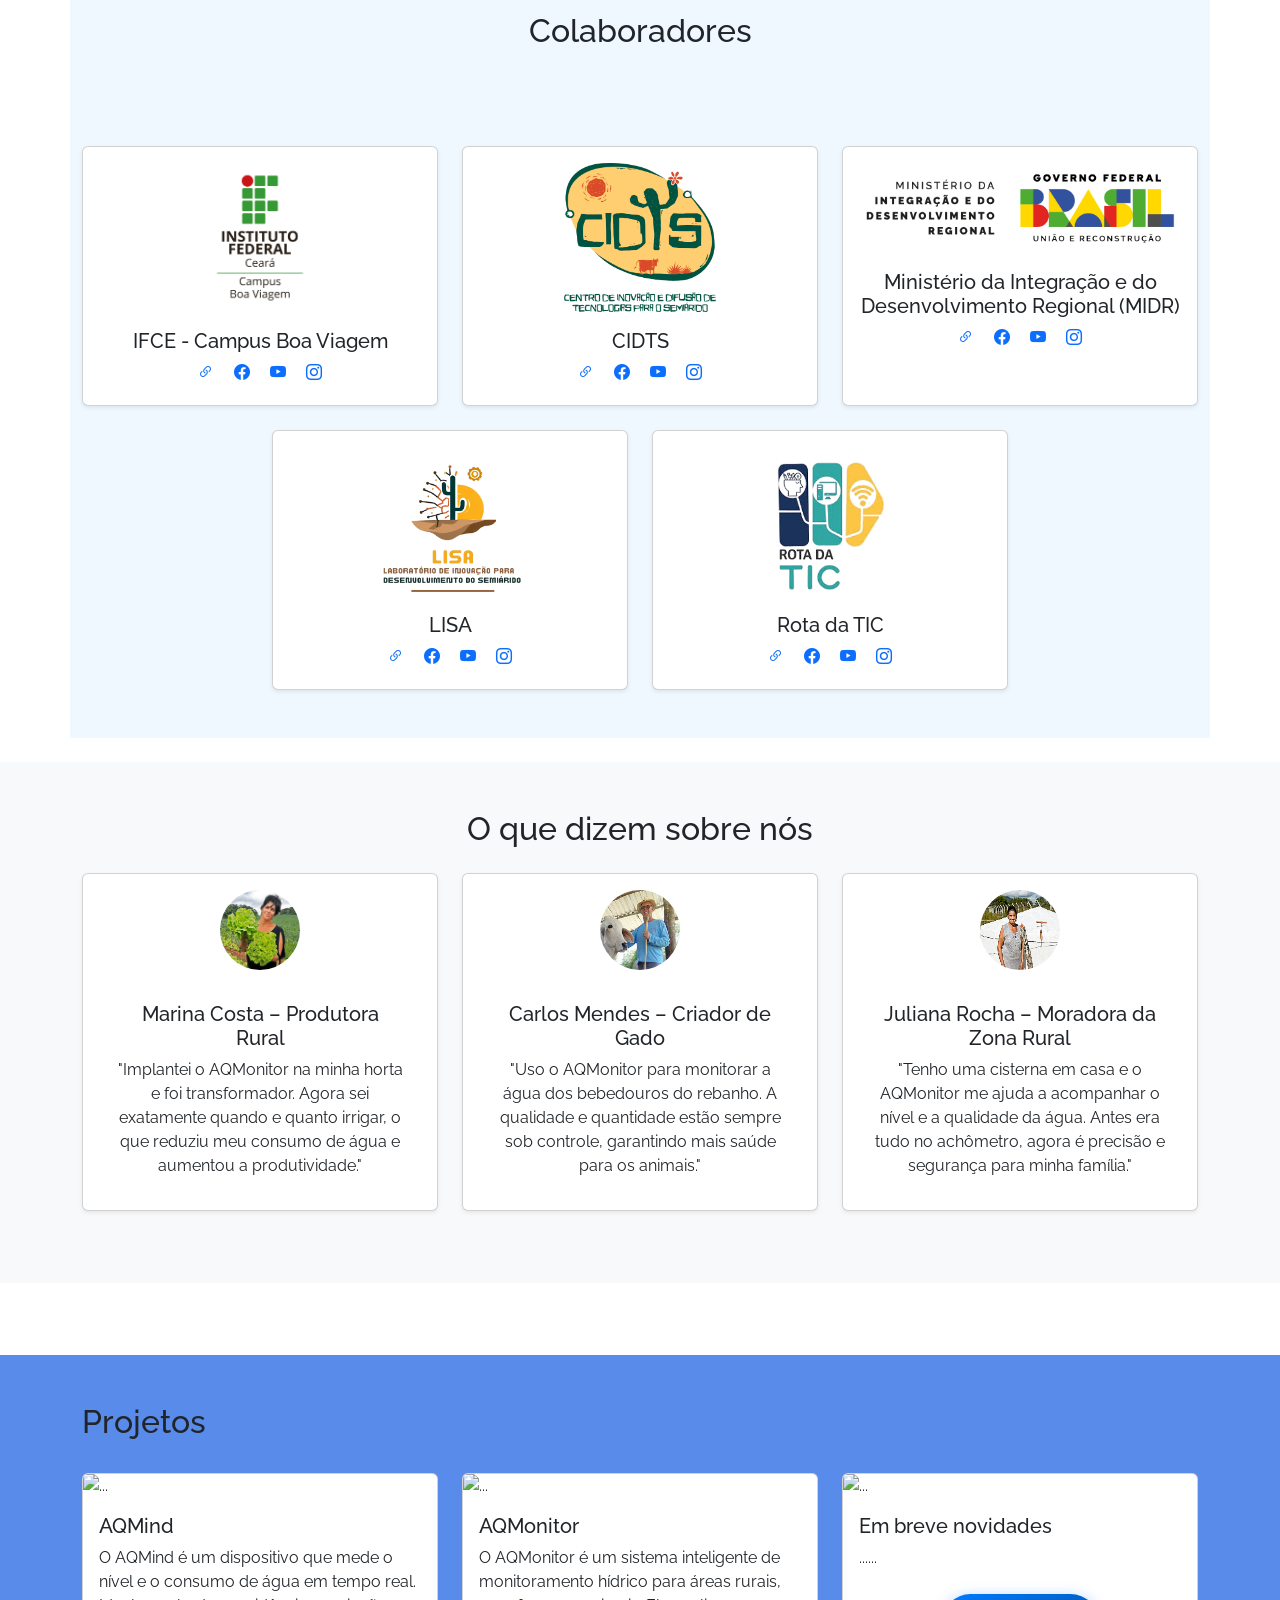
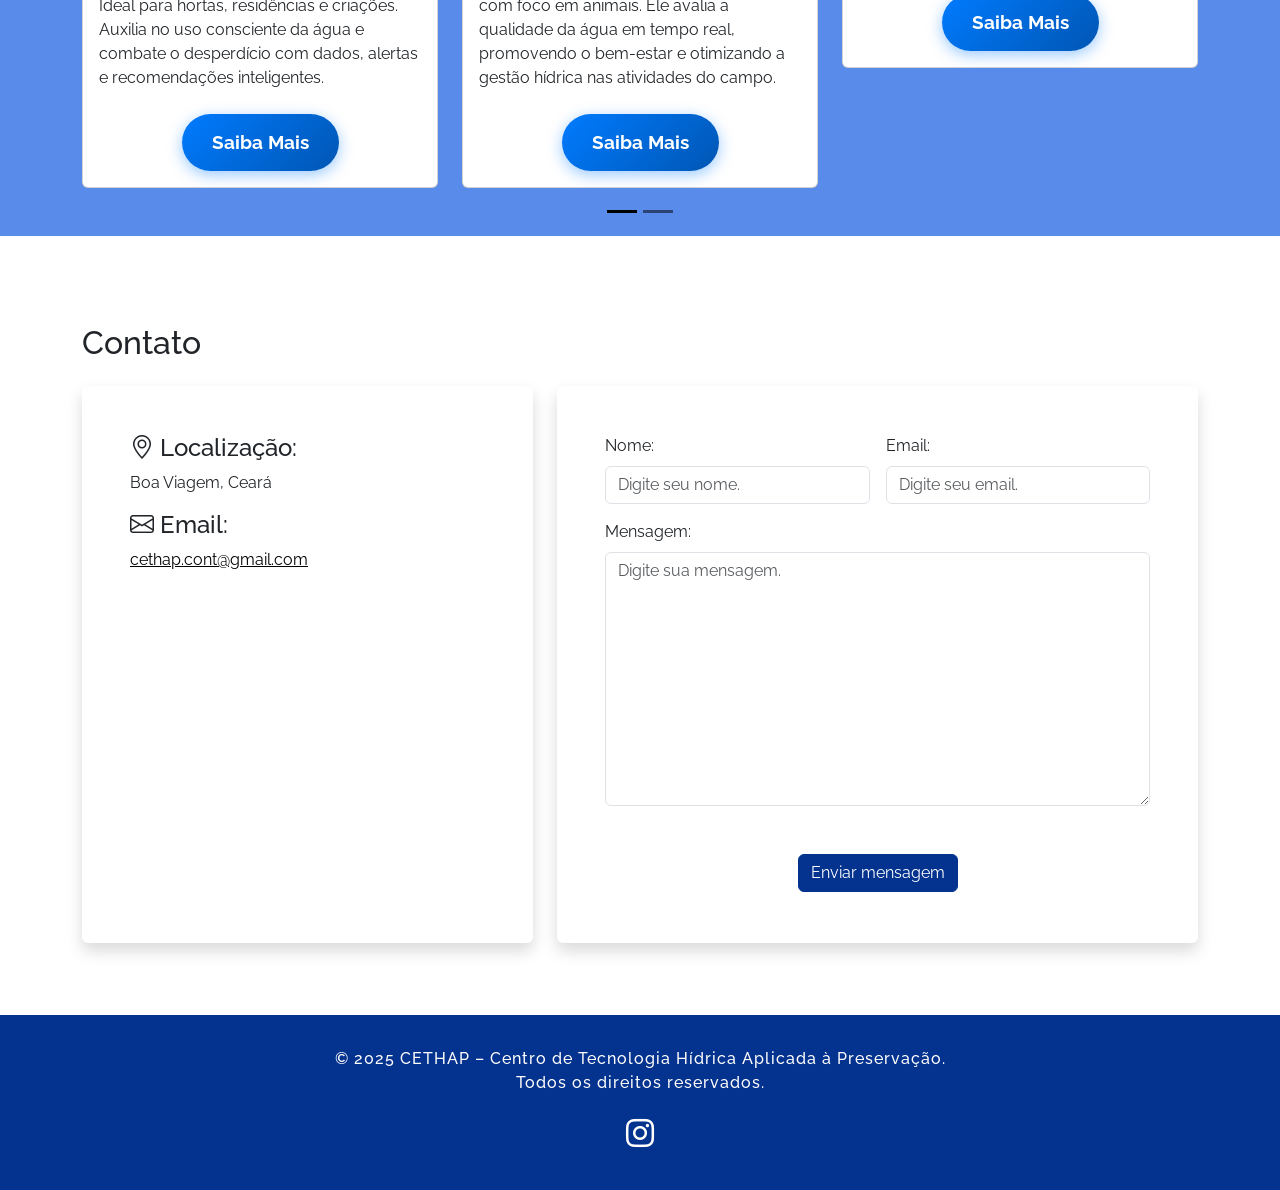
==== commit a08e41c9: "correção" ====
--- a/templates/index.html
+++ b/templates/index.html
@@ -40,7 +40,7 @@
 <!-- Início -->
         <section id="inicio" class="vh-100 d-flex align-items-center bg-primary text-white text-center">
           <div class="container">
-            <h1 class="display-4">CETHAP – Centro de Tecnologia Hídrica Aplicada à Pecuária</h1>
+            <h1 class="display-4">CETHAP – Centro de Tecnologia Hídrica Aplicada à Preservação/h1>
             <p class="lead">Monitorar o hoje para sustentar o amanha.</p>
             <a href="#contato" class="btn btn-light btn-lg mt-3">Fale Conosco</a>
           </div>
@@ -391,7 +391,7 @@
 
 <!-- Rodapé -->
         <footer>
-          <p class="mb-0">&copy; 2025 CETHAP – Centro de Tecnologia Hídrica Aplicada à Pecuária. <br> Todos os direitos reservados.</p>
+          <p class="mb-0">&copy; 2025 CETHAP – Centro de Tecnologia Hídrica Aplicada à Preservação. <br> Todos os direitos reservados.</p>
           <!-- Redes sociais -->
           <div class="social-icons">
             <!-- <a href="#" class="social-icon" target="_blank" title="Facebook"><i class="fab fa-facebook-f"></i></a> -->
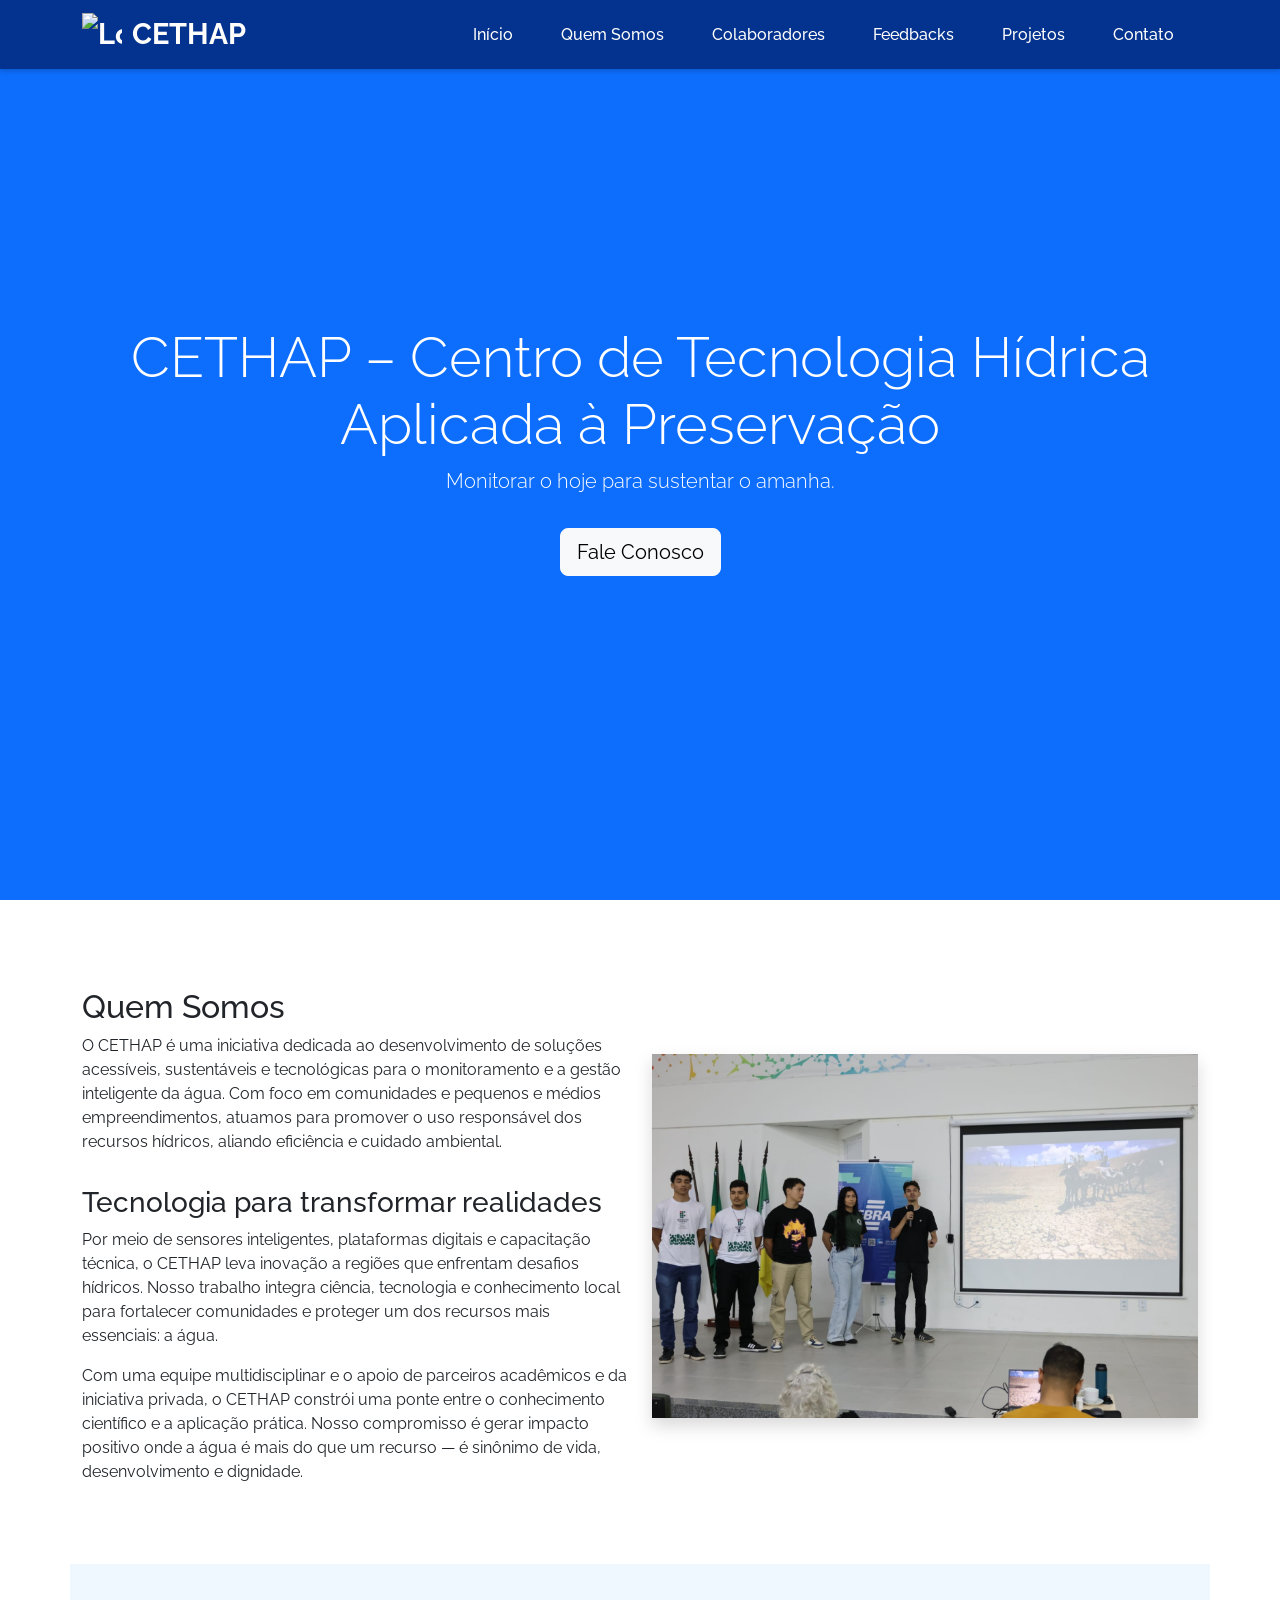
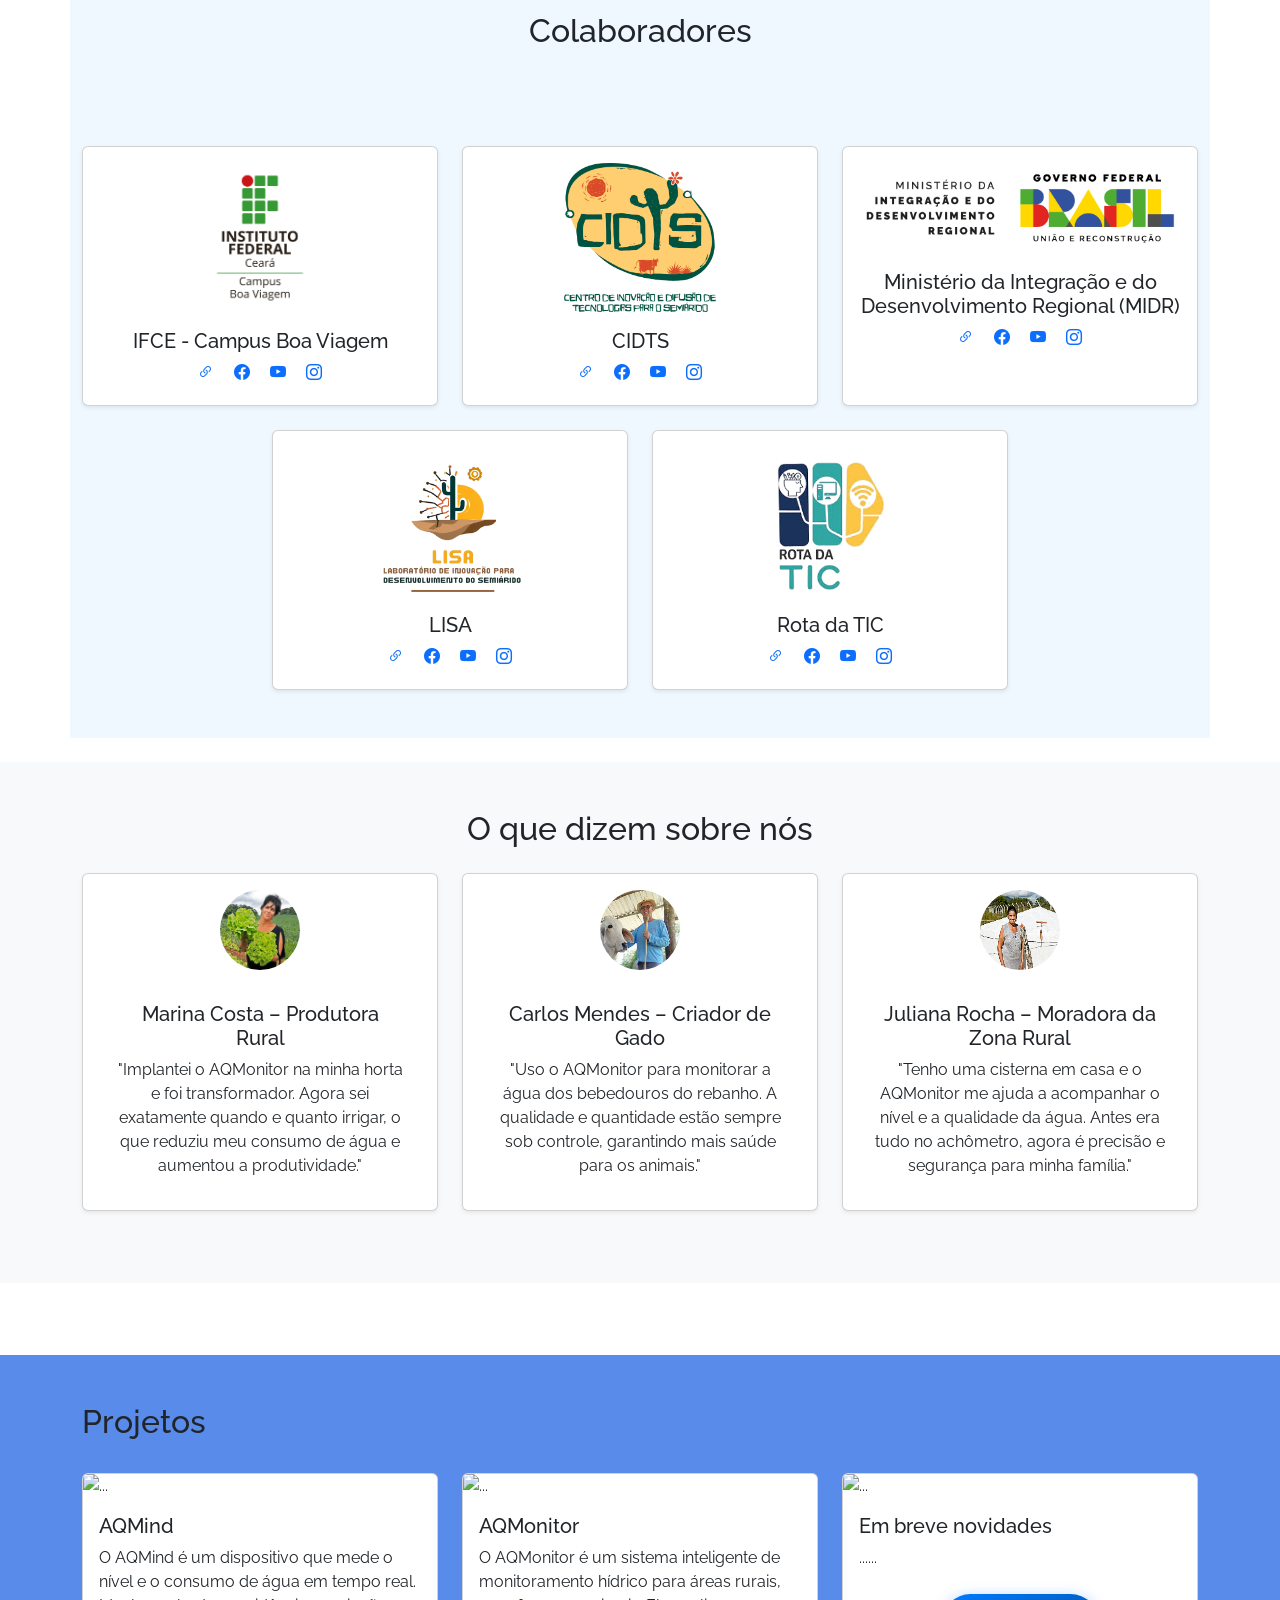
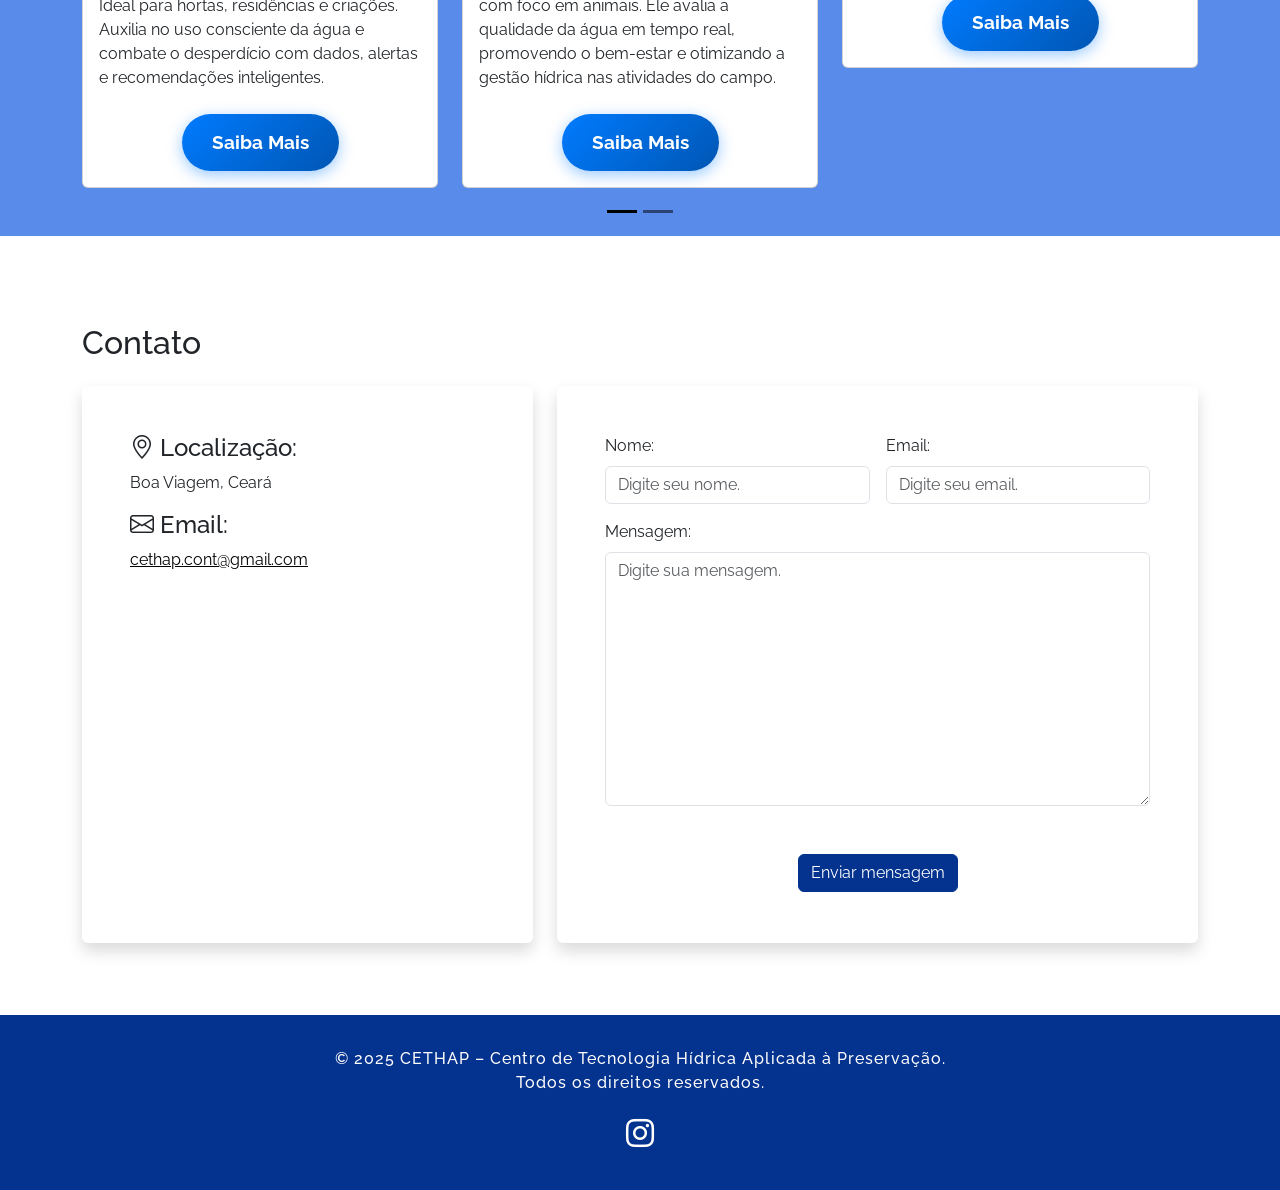
==== commit 6c0bc1ce: "Update index.html" ====
--- a/templates/index.html
+++ b/templates/index.html
@@ -40,7 +40,7 @@
 <!-- Início -->
         <section id="inicio" class="vh-100 d-flex align-items-center bg-primary text-white text-center">
           <div class="container">
-            <h1 class="display-4">CETHAP – Centro de Tecnologia Hídrica Aplicada à Preservação/h1>
+            <h1 class="display-4">CETHAP – Centro de Tecnologia Hídrica Aplicada à Preservação</h1>
             <p class="lead">Monitorar o hoje para sustentar o amanha.</p>
             <a href="#contato" class="btn btn-light btn-lg mt-3">Fale Conosco</a>
           </div>
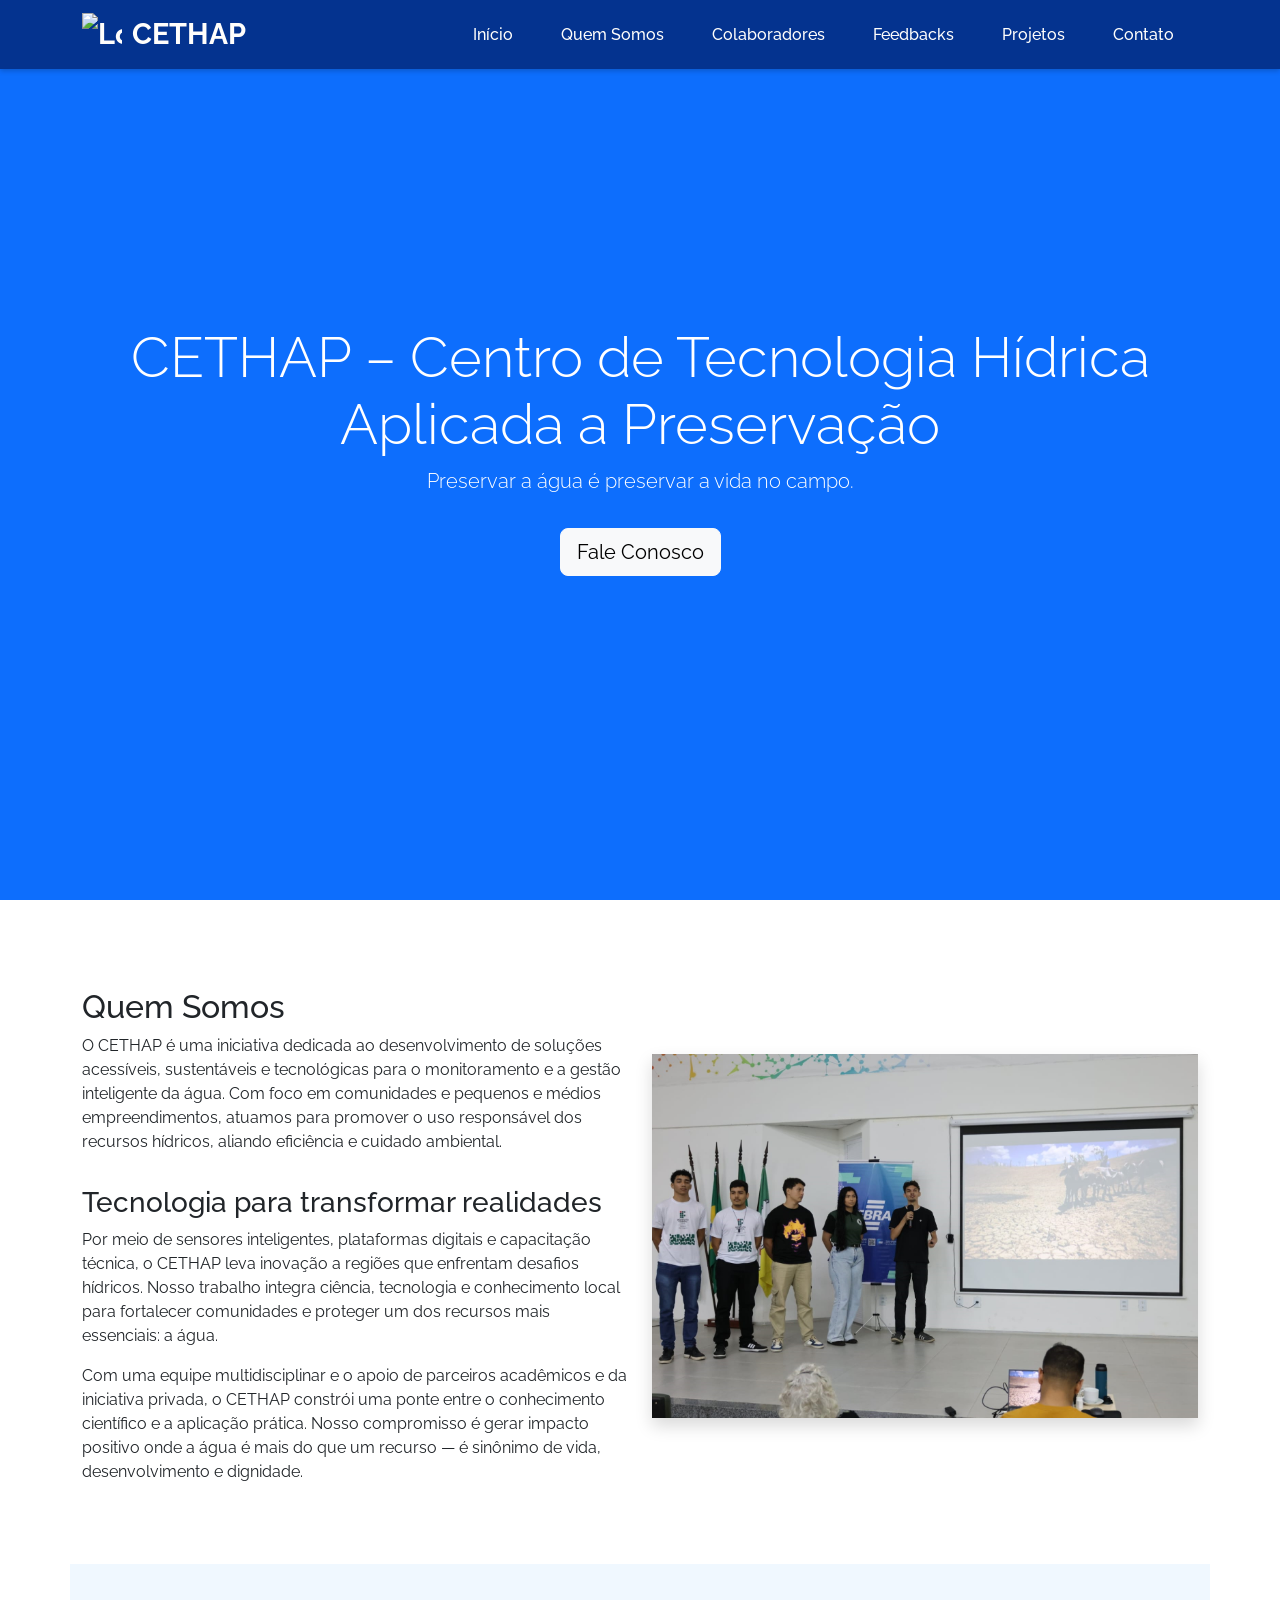
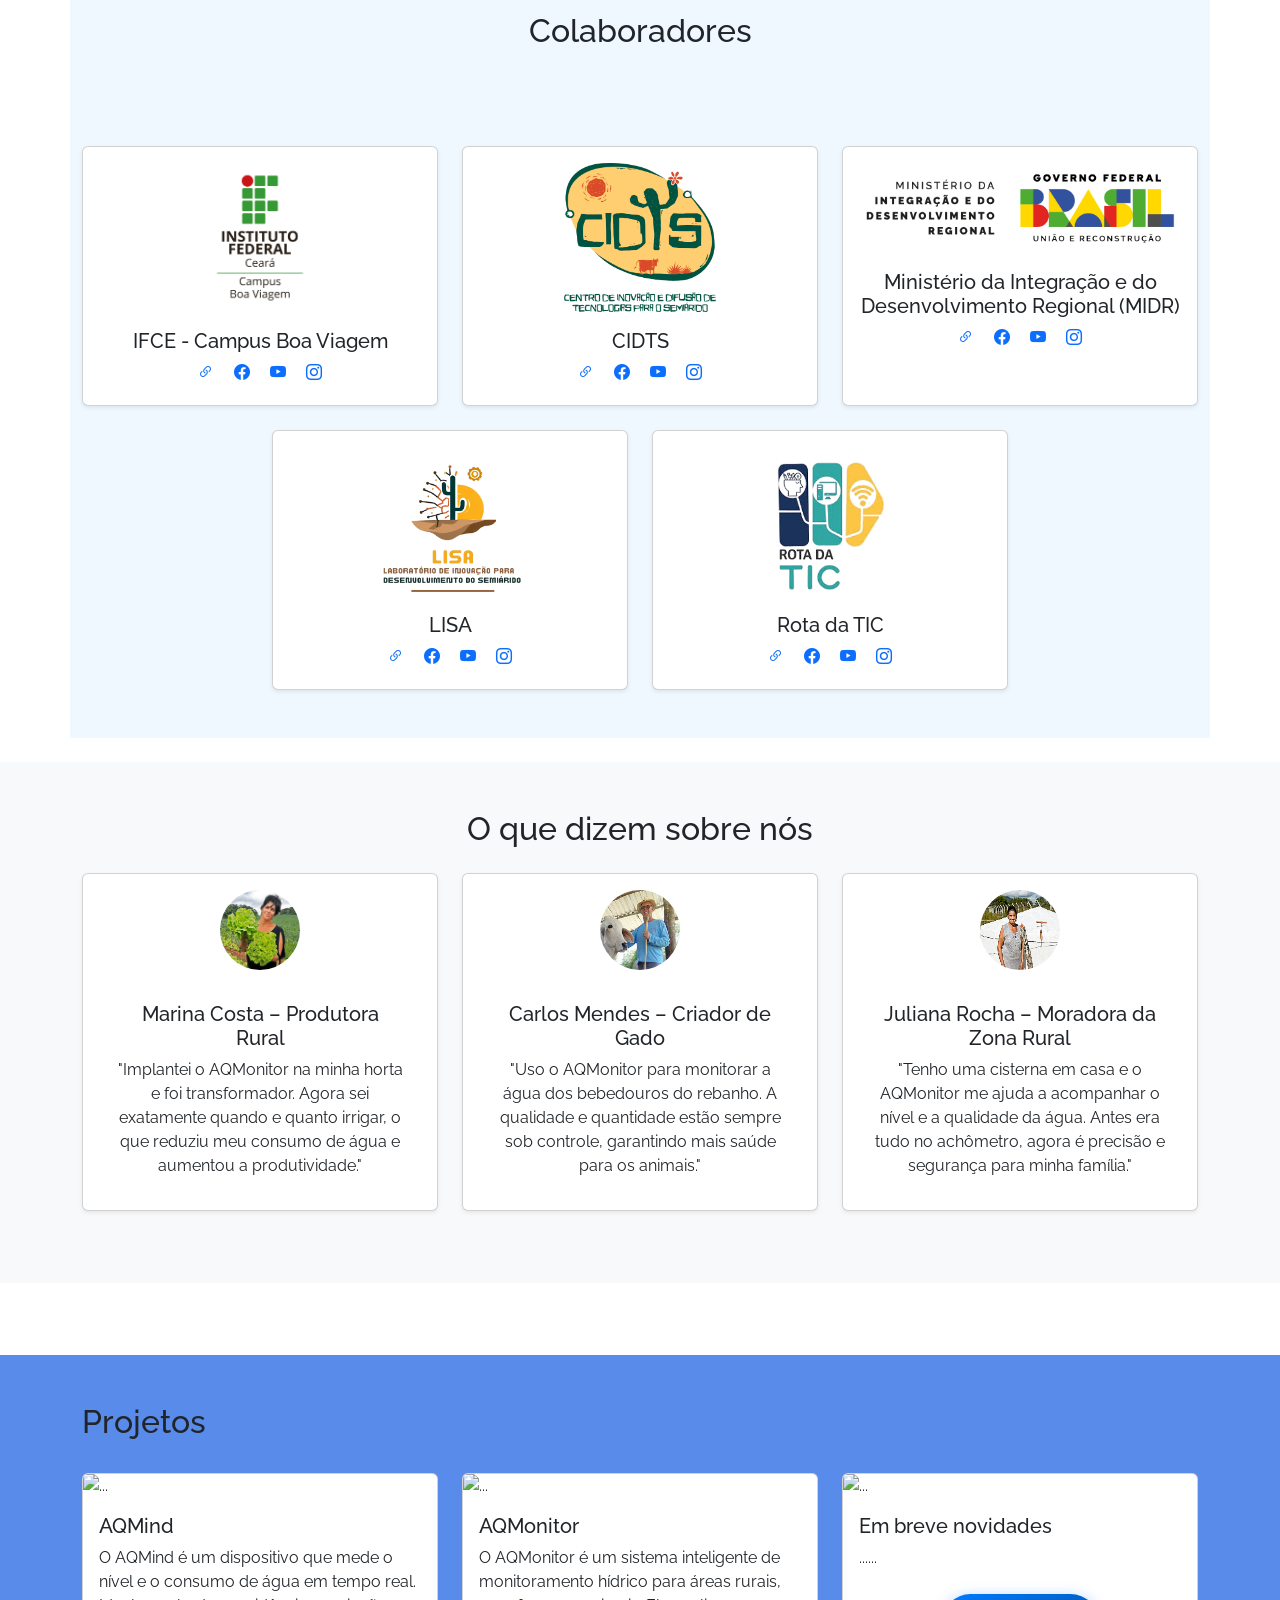
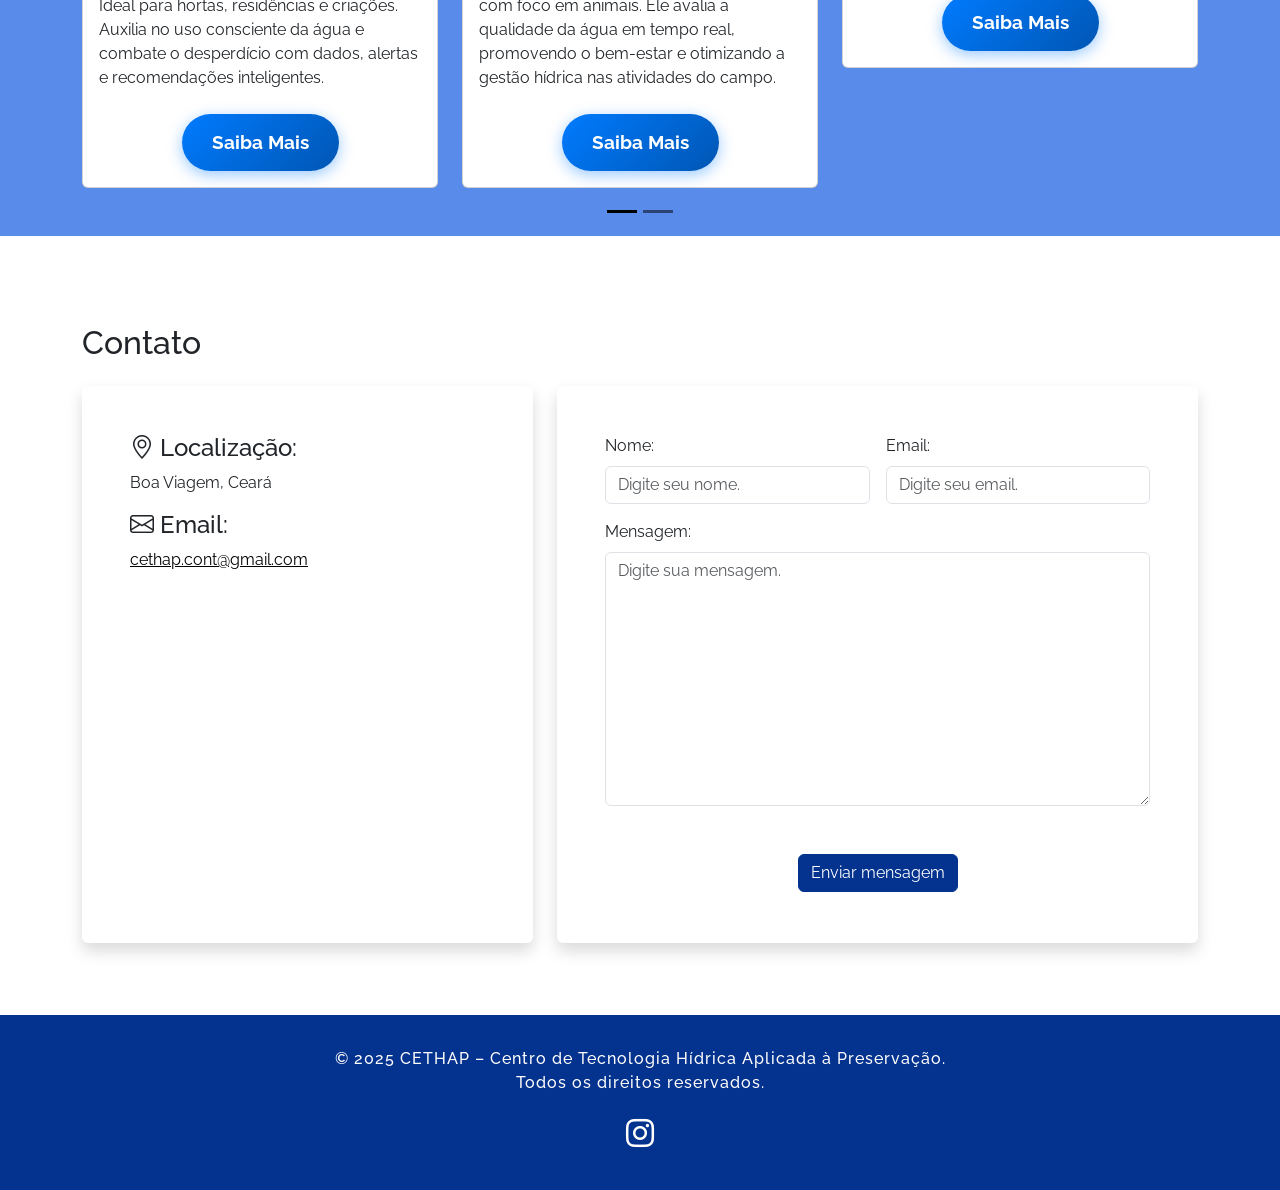
==== commit c1f5b795: "Update index.html" ====
--- a/templates/index.html
+++ b/templates/index.html
@@ -15,9 +15,7 @@
 <!-- Navbar -->
         <nav class="navbar navbar-expand-lg fixed-top">
           <div class="container">
-            <!-- Logo e nome da startup -->
             <a class="navbar-brand" href="#inicio">
-              <!-- Aqui você adiciona a imagem da logo -->
               <img src="logo.png" alt="Logo" class="d-inline-block align-middle">
               CETHAP
             </a>
@@ -40,8 +38,8 @@
 <!-- Início -->
         <section id="inicio" class="vh-100 d-flex align-items-center bg-primary text-white text-center">
           <div class="container">
-            <h1 class="display-4">CETHAP – Centro de Tecnologia Hídrica Aplicada à Preservação</h1>
-            <p class="lead">Monitorar o hoje para sustentar o amanha.</p>
+            <h1 class="display-4">CETHAP – Centro de Tecnologia Hídrica Aplicada a Preservação</h1>
+            <p class="lead">Preservar a água é preservar a vida no campo.</p>
             <a href="#contato" class="btn btn-light btn-lg mt-3">Fale Conosco</a>
           </div>
         </section> <br>
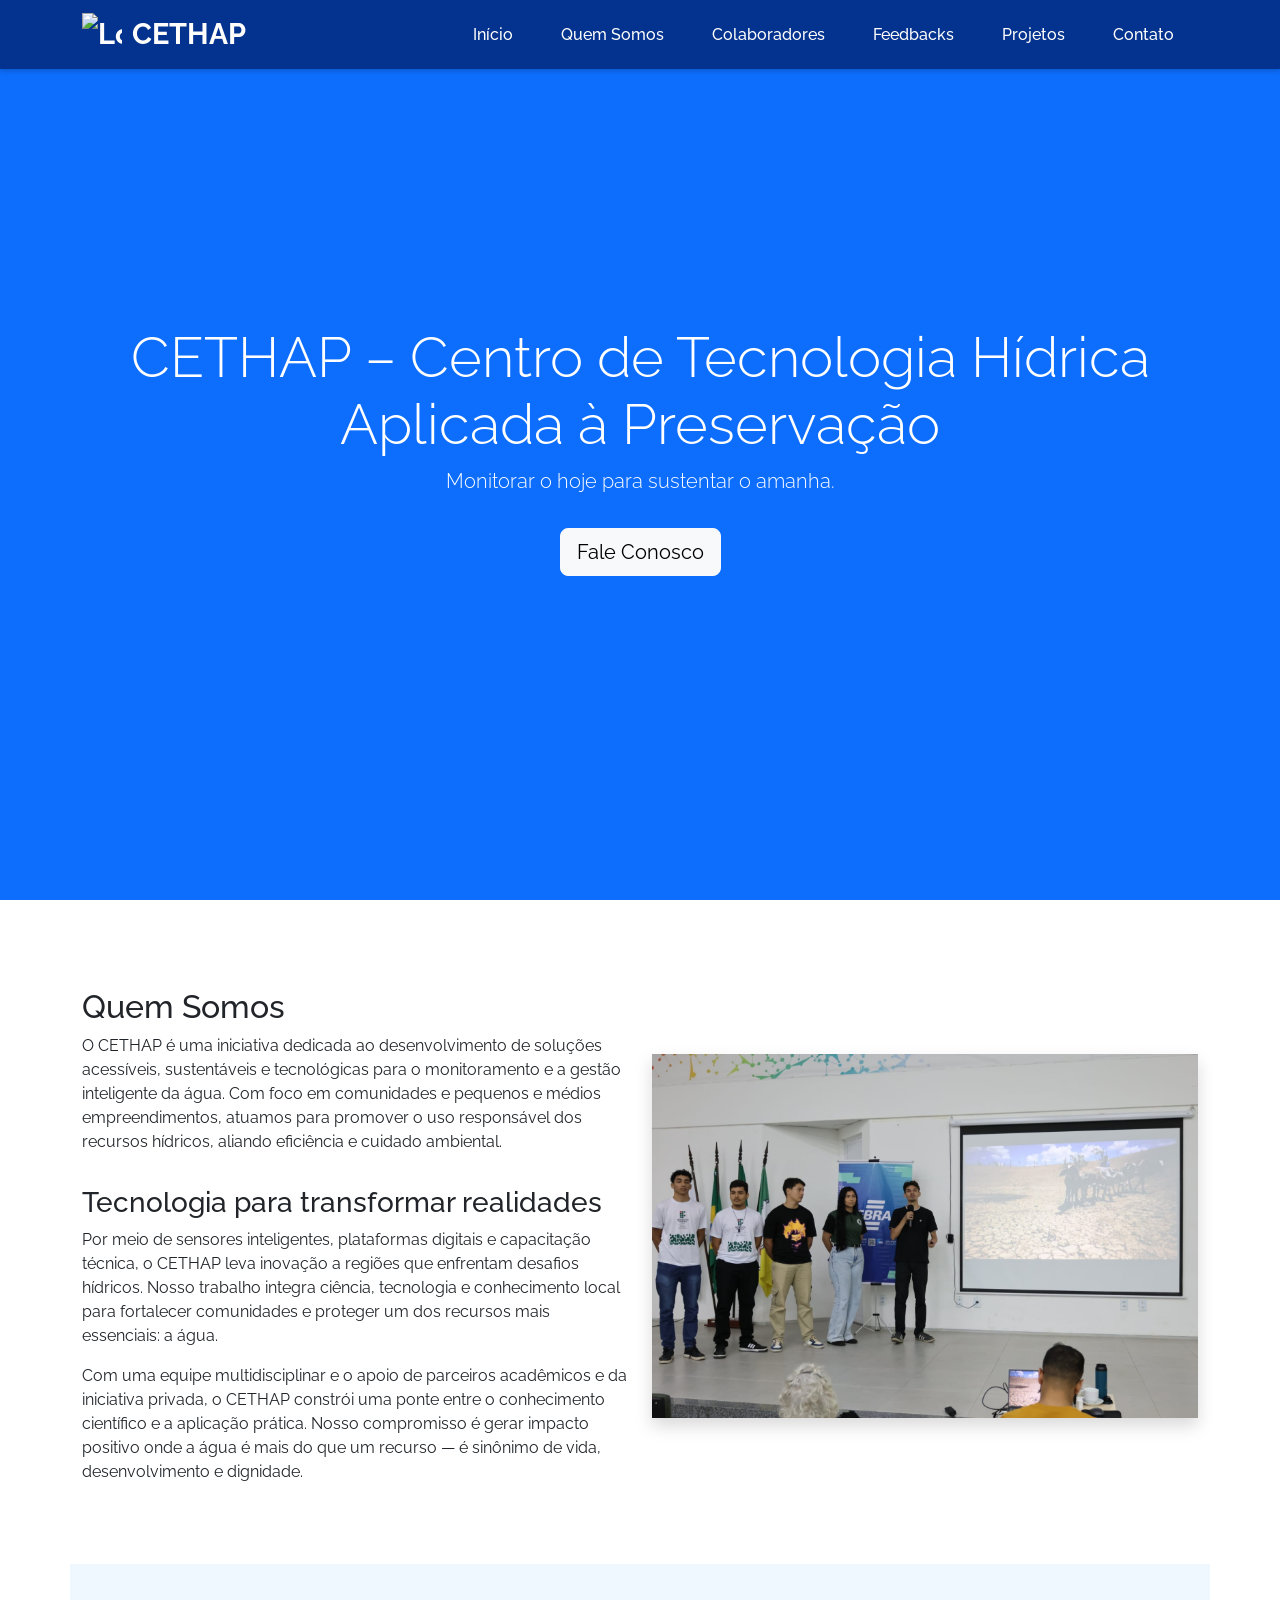
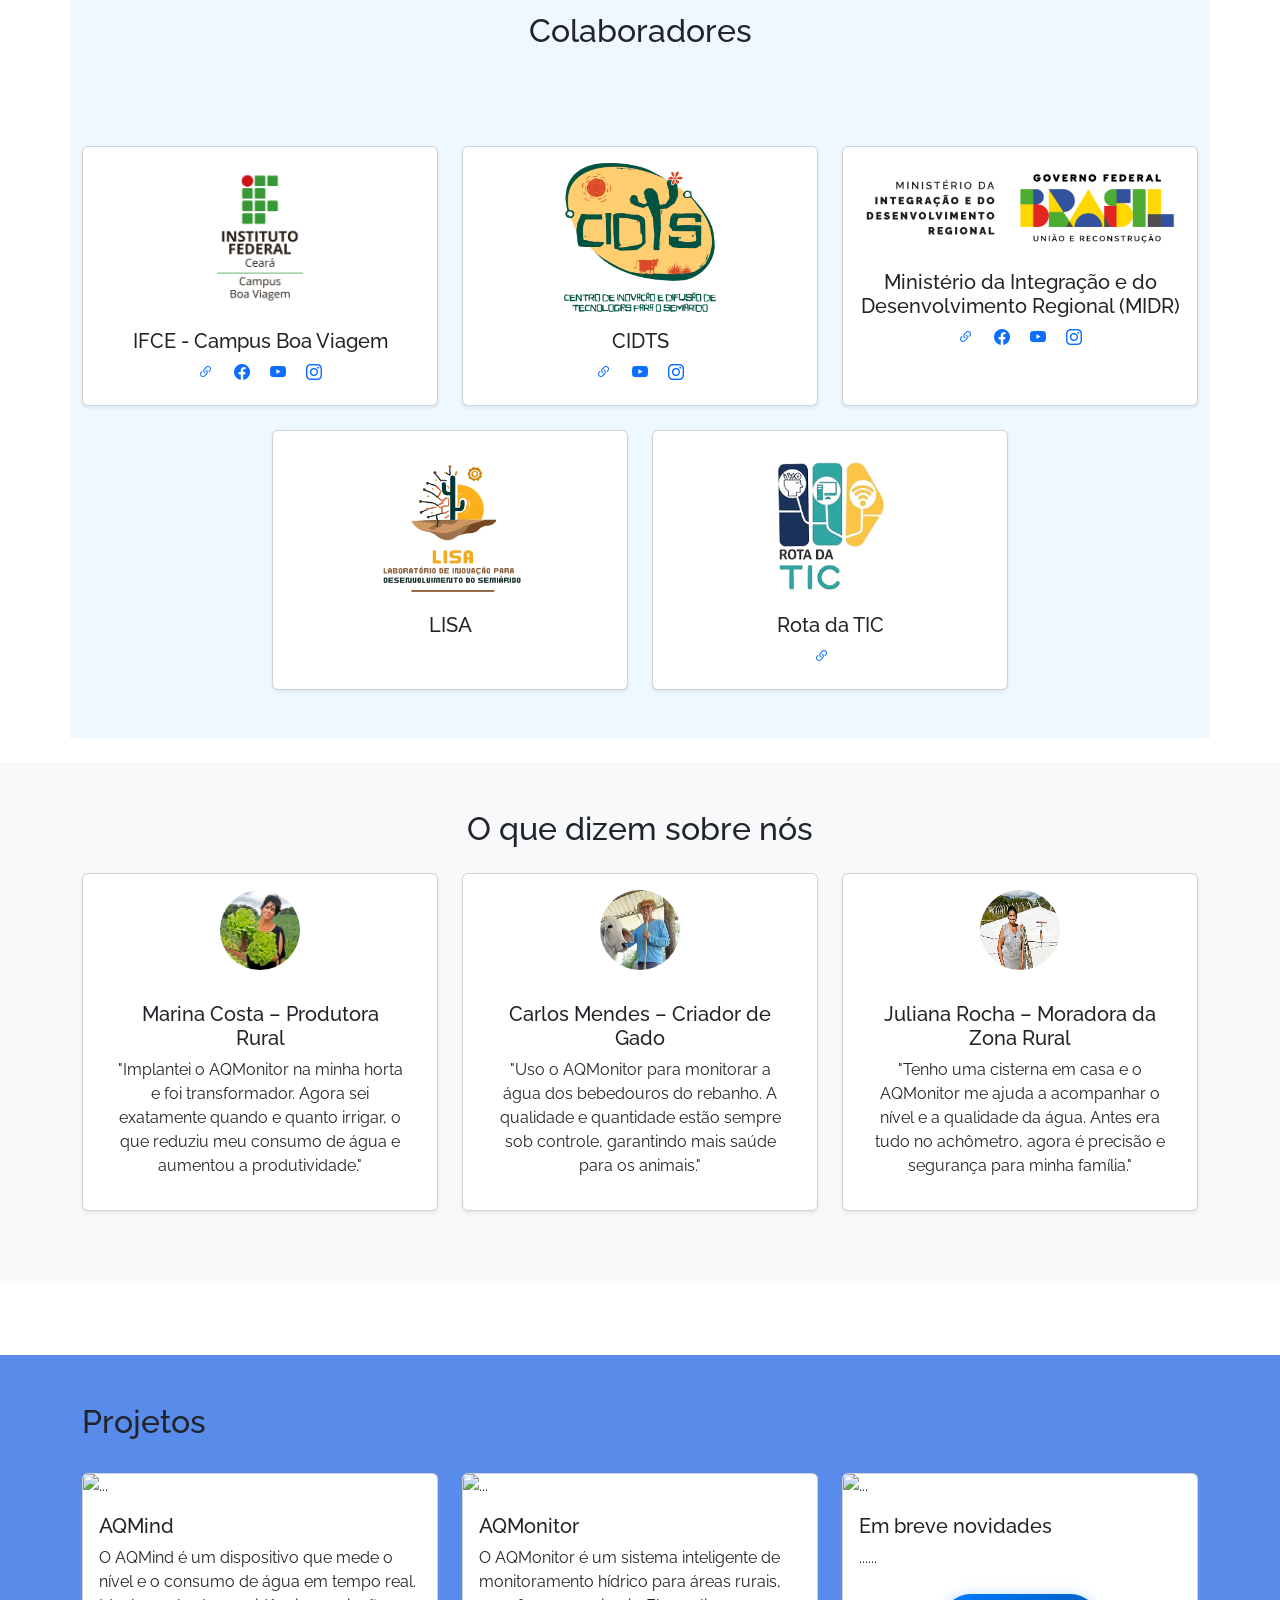
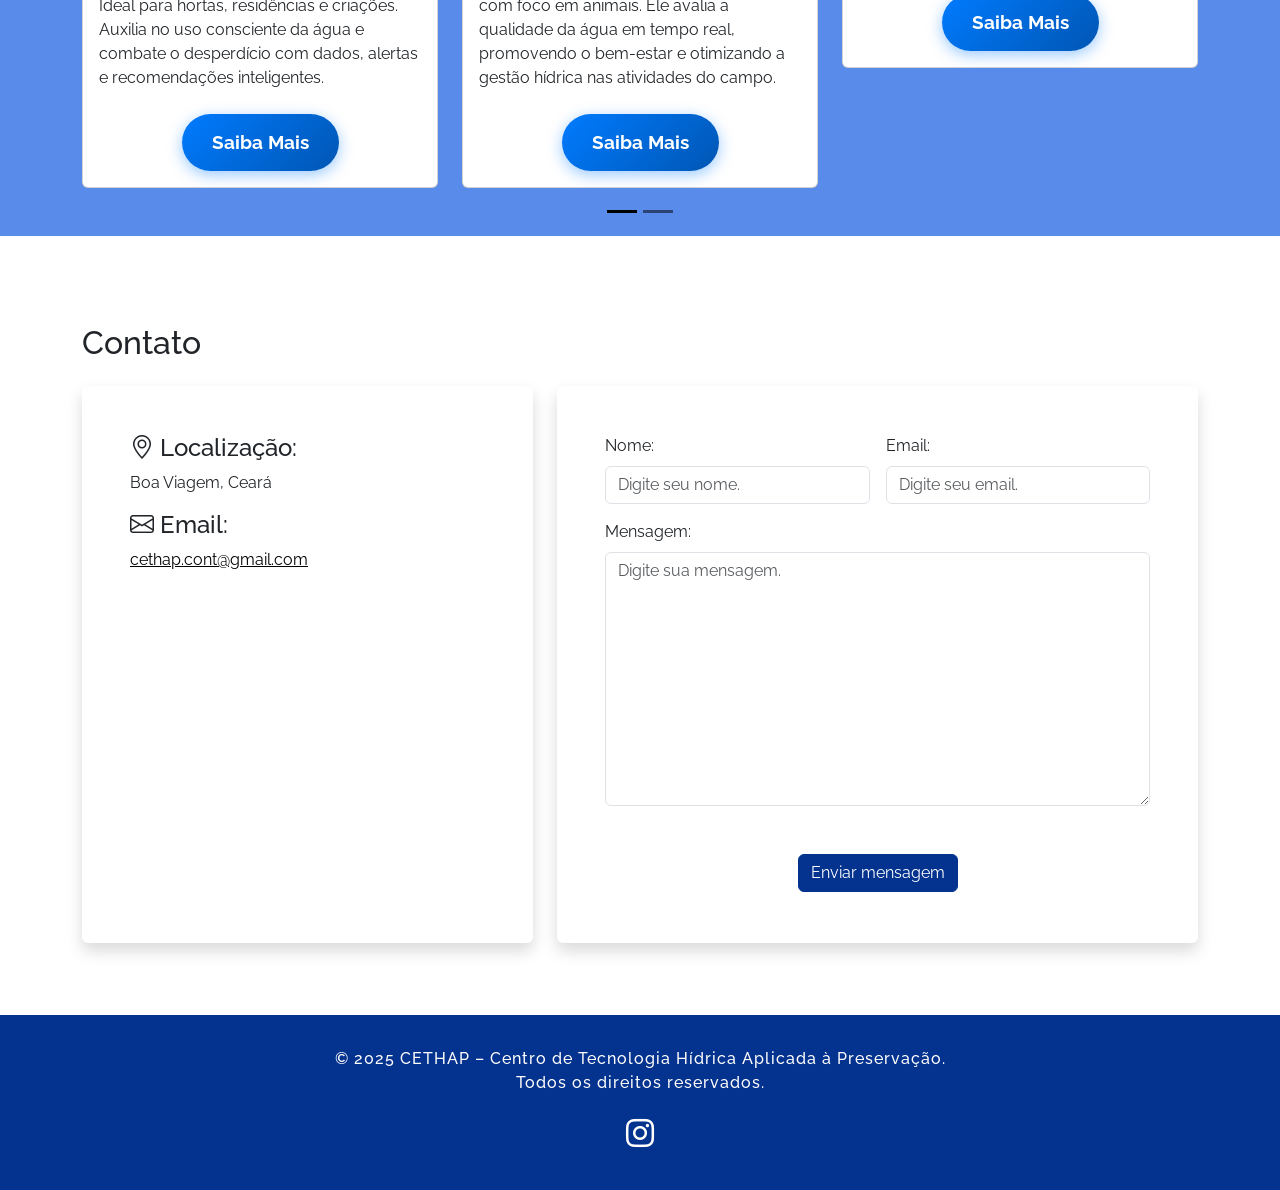
==== commit 76058196: "ultimo commit se Deus quiser" ====
--- a/templates/index.html
+++ b/templates/index.html
@@ -15,7 +15,9 @@
 <!-- Navbar -->
         <nav class="navbar navbar-expand-lg fixed-top">
           <div class="container">
+            <!-- Logo e nome da startup -->
             <a class="navbar-brand" href="#inicio">
+              <!-- Aqui você adiciona a imagem da logo -->
               <img src="logo.png" alt="Logo" class="d-inline-block align-middle">
               CETHAP
             </a>
@@ -38,8 +40,8 @@
 <!-- Início -->
         <section id="inicio" class="vh-100 d-flex align-items-center bg-primary text-white text-center">
           <div class="container">
-            <h1 class="display-4">CETHAP – Centro de Tecnologia Hídrica Aplicada a Preservação</h1>
-            <p class="lead">Preservar a água é preservar a vida no campo.</p>
+            <h1 class="display-4">CETHAP – Centro de Tecnologia Hídrica Aplicada à Preservação</h1>
+            <p class="lead">Monitorar o hoje para sustentar o amanha.</p>
             <a href="#contato" class="btn btn-light btn-lg mt-3">Fale Conosco</a>
           </div>
         </section> <br>
@@ -82,10 +84,10 @@
                 <h5>IFCE - Campus Boa Viagem</h5>
                 <!-- <p class="text-muted mb-2">Lorem ipsum dolor sit amet, consectetur adipiscing elit, sed do eiusmod tempor incididunt ut labore et dolore magna aliqua. Ut enim ad minim veniam, quis nostrud exercitation ullamco laboris nisi ut aliquip ex ea commodo consequat.</p> -->
                 <div class="social-icons mb-1">
-                  <a href="#" class="text-decoration-none me-3" title="Site"><i class="bi bi-link-45deg"></i></a>
-                  <a href="#" class="text-decoration-none me-3" title="Facebook"><i class="bi bi-facebook"></i></a>
-                  <a href="#" class="text-decoration-none me-3" title="YouTube"><i class="bi bi-youtube"></i></a>
-                  <a href="#" class="text-decoration-none" title="Instagram"><i class="bi bi-instagram"></i></a>
+                  <a href="https://portal.ifce.edu.br/campus/boaviagem/" class="text-decoration-none me-3" title="Site"><i class="bi bi-link-45deg"></i></a>
+                  <a href="https://www.facebook.com/ifcecampusboaviagem/?locale=pt_BR" class="text-decoration-none me-3" title="Facebook"><i class="bi bi-facebook"></i></a>
+                  <a href="https://www.youtube.com/@ifceboaviagem" class="text-decoration-none me-3" title="YouTube"><i class="bi bi-youtube"></i></a>
+                  <a href="https://www.instagram.com/ifceboaviagemoficial/" class="text-decoration-none" title="Instagram"><i class="bi bi-instagram"></i></a>
                 </div>
               </div>
             </div>
@@ -97,10 +99,10 @@
                 <h5>CIDTS</h5>
                 <!-- <p class="text-muted mb-2">Lorem ipsum dolor sit amet, consectetur adipiscing elit, sed do eiusmod tempor incididunt ut labore et dolore magna aliqua. Ut enim ad minim veniam, quis nostrud exercitation ullamco laboris nisi ut aliquip ex ea commodo consequat.</p> -->
                 <div class="social-icons mb-1">
-                  <a href="#" class="text-decoration-none me-3" title="Site"><i class="bi bi-link-45deg"></i></a>
-                  <a href="#" class="text-decoration-none me-3" title="Facebook"><i class="bi bi-facebook"></i></a>
-                  <a href="#" class="text-decoration-none me-3" title="YouTube"><i class="bi bi-youtube"></i></a>
-                  <a href="#" class="text-decoration-none" title="Instagram"><i class="bi bi-instagram"></i></a>
+                  <a href="https://www.plataformacidts.com" class="text-decoration-none me-3" title="Site"><i class="bi bi-link-45deg"></i></a>
+                  <!-- <a href="#" class="text-decoration-none me-3" title="Facebook"><i class="bi bi-facebook"></i></a> -->
+                  <a href="https://www.youtube.com/channel/UCUzWYW0hV6jciUrTLS9y83A" class="text-decoration-none me-3" title="YouTube"><i class="bi bi-youtube"></i></a>
+                  <a href="https://www.instagram.com/cidts_ifce/" class="text-decoration-none" title="Instagram"><i class="bi bi-instagram"></i></a>
                 </div>
               </div>
             </div>
@@ -112,10 +114,10 @@
                 <h5>Ministério da Integração e do Desenvolvimento Regional (MIDR)</h5>
                 <!-- <p class="text-muted mb-2">Lorem ipsum dolor sit amet, consectetur adipiscing elit, sed do eiusmod tempor incididunt ut labore et dolore magna aliqua. Ut enim ad minim veniam, quis nostrud exercitation ullamco laboris nisi ut aliquip ex ea commodo consequat.</p> -->
                 <div class="social-icons mb-1">
-                  <a href="#" class="text-decoration-none me-3" title="Site"><i class="bi bi-link-45deg"></i></a>
-                  <a href="#" class="text-decoration-none me-3" title="Facebook"><i class="bi bi-facebook"></i></a>
-                  <a href="#" class="text-decoration-none me-3" title="YouTube"><i class="bi bi-youtube"></i></a>
-                  <a href="#" class="text-decoration-none" title="Instagram"><i class="bi bi-instagram"></i></a>
+                  <a href="https://www.gov.br/mdr/pt-br" class="text-decoration-none me-3" title="Site"><i class="bi bi-link-45deg"></i></a>
+                  <a href="https://www.facebook.com/midregional" class="text-decoration-none me-3" title="Facebook"><i class="bi bi-facebook"></i></a>
+                  <a href="https://www.youtube.com/@midregional" class="text-decoration-none me-3" title="YouTube"><i class="bi bi-youtube"></i></a>
+                  <a href="https://www.instagram.com/midregional" class="text-decoration-none" title="Instagram"><i class="bi bi-instagram"></i></a>
                 </div>
               </div>
             </div>
@@ -127,10 +129,10 @@
                 <h5>LISA</h5>
                 <!-- <p class="text-muted mb-2">Lorem ipsum dolor sit amet, consectetur adipiscing elit, sed do eiusmod tempor incididunt ut labore et dolore magna aliqua. Ut enim ad minim veniam, quis nostrud exercitation ullamco laboris nisi ut aliquip ex ea commodo consequat.</p> -->
                 <div class="social-icons mb-1">
-                  <a href="#" class="text-decoration-none me-3" title="Site"><i class="bi bi-link-45deg"></i></a>
+                  <!-- <a href="#" class="text-decoration-none me-3" title="Site"><i class="bi bi-link-45deg"></i></a>
                   <a href="#" class="text-decoration-none me-3" title="Facebook"><i class="bi bi-facebook"></i></a>
                   <a href="#" class="text-decoration-none me-3" title="YouTube"><i class="bi bi-youtube"></i></a>
-                  <a href="#" class="text-decoration-none" title="Instagram"><i class="bi bi-instagram"></i></a>
+                  <a href="#" class="text-decoration-none" title="Instagram"><i class="bi bi-instagram"></i></a> -->
                 </div>
               </div>
             </div>
@@ -142,10 +144,10 @@
                 <h5>Rota da TIC</h5>
                 <!-- <p class="text-muted mb-2">Lorem ipsum dolor sit amet, consectetur adipiscing elit, sed do eiusmod tempor incididunt ut labore et dolore magna aliqua. Ut enim ad minim veniam, quis nostrud exercitation ullamco laboris nisi ut aliquip ex ea commodo consequat.</p> -->
                 <div class="social-icons mb-1">
-                  <a href="#" class="text-decoration-none me-3" title="Site"><i class="bi bi-link-45deg"></i></a>
-                  <a href="#" class="text-decoration-none me-3" title="Facebook"><i class="bi bi-facebook"></i></a>
+                  <a href="http://portalrotas.avaliacao.org.br/rota/rota-da-tic/9" class="text-decoration-none me-3" title="Site"><i class="bi bi-link-45deg"></i></a>
+                  <!-- <a href="#" class="text-decoration-none me-3" title="Facebook"><i class="bi bi-facebook"></i></a>
                   <a href="#" class="text-decoration-none me-3" title="YouTube"><i class="bi bi-youtube"></i></a>
-                  <a href="#" class="text-decoration-none" title="Instagram"><i class="bi bi-instagram"></i></a>
+                  <a href="#" class="text-decoration-none" title="Instagram"><i class="bi bi-instagram"></i></a> -->
                 </div>
               </div>
             </div>
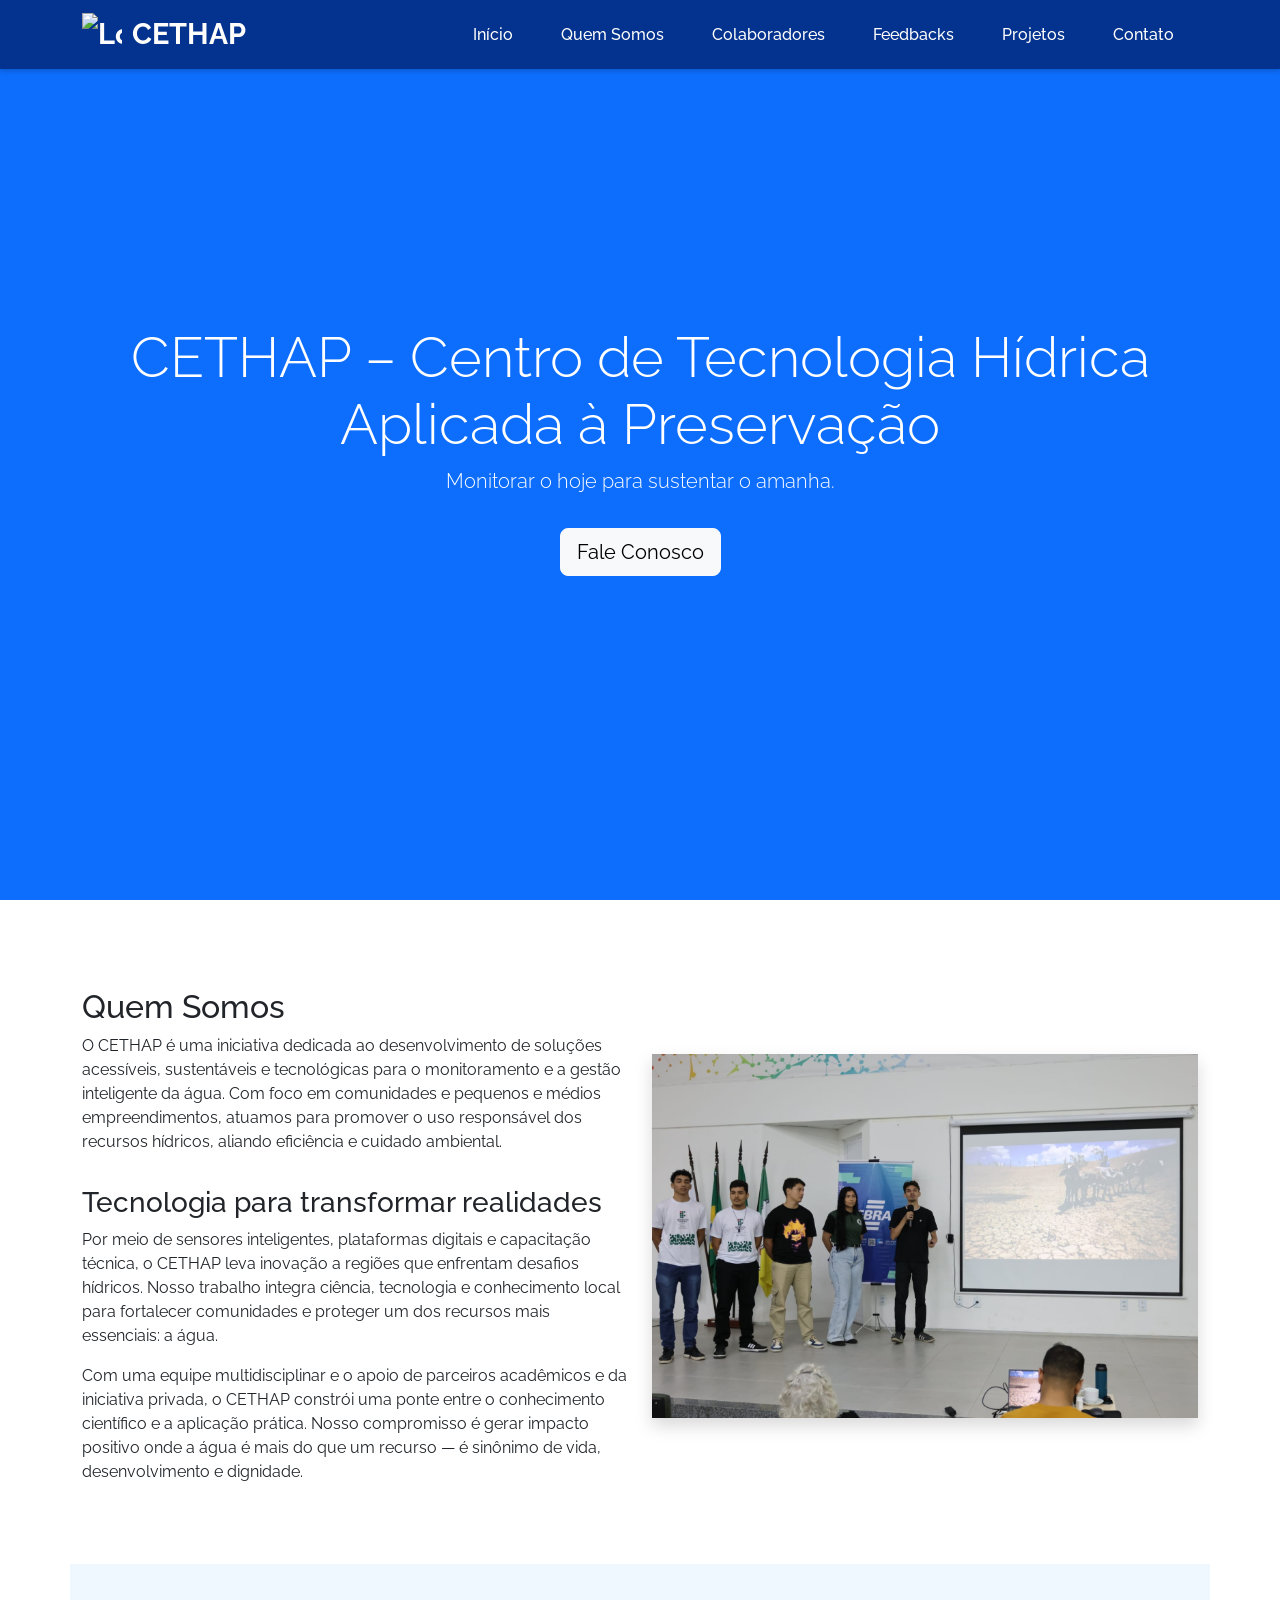
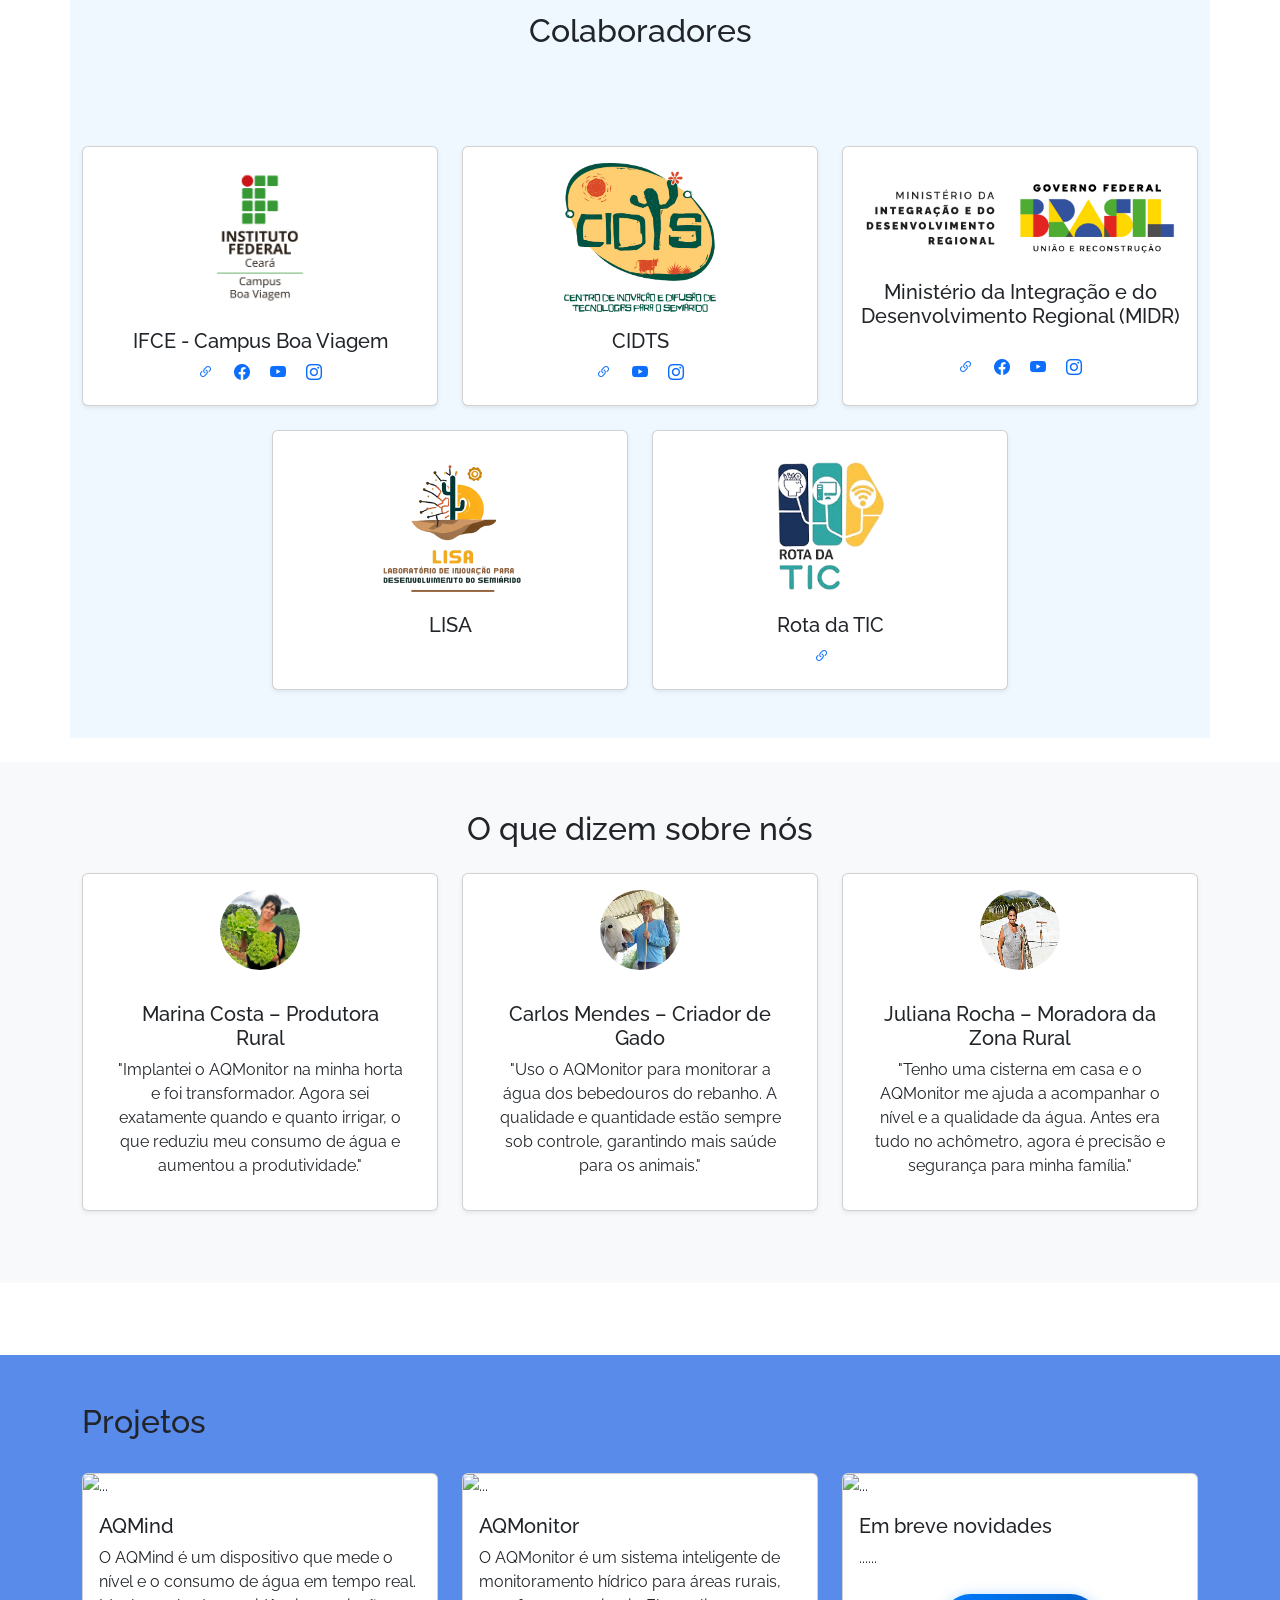
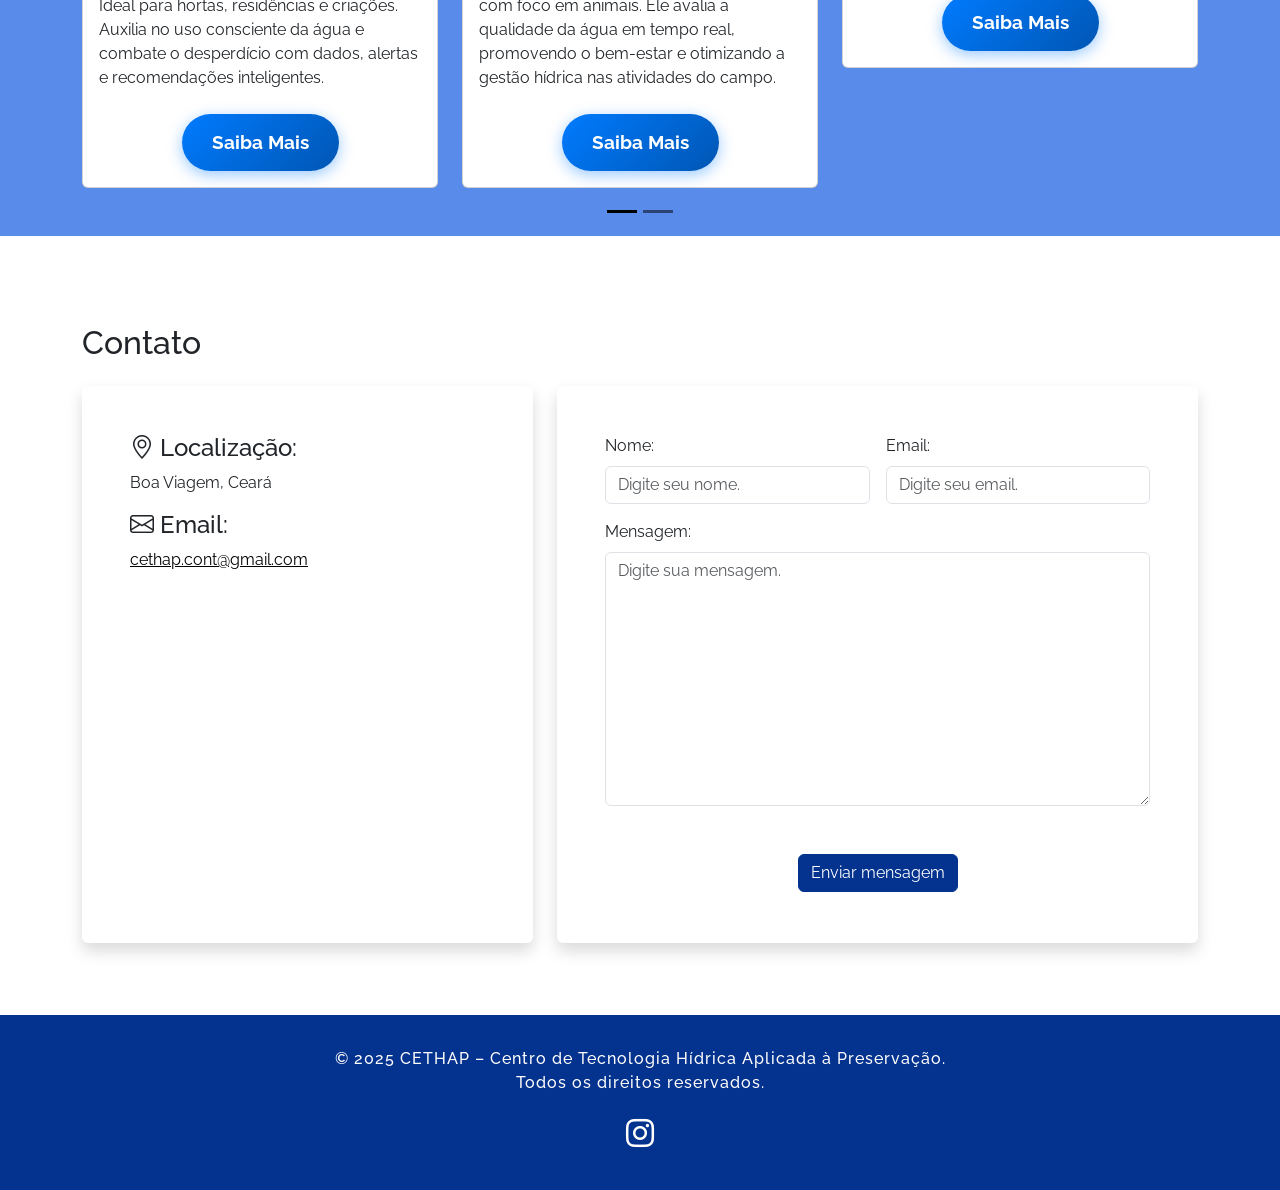
==== commit 9ed96548: "ajustes tecnicos" ====
--- a/templates/index.html
+++ b/templates/index.html
@@ -110,10 +110,10 @@
             <!-- Colaborador 3 -->
             <div class="col-12 col-md-6 col-lg-4" data-anime="up">
               <div class="card shadow-sm p-3 text-center h-100">
-                <img src="../static/IMG/midr.png" alt="MIDR" class="img-fluid mb-3" style="max-height: 150px; object-fit: contain;">
+                <img src="../static/IMG/midr.png" alt="MIDR" class="img-fluid mb-3" style="max-height: 150px; object-fit: contain; margin-top: 10px;">
                 <h5>Ministério da Integração e do Desenvolvimento Regional (MIDR)</h5>
                 <!-- <p class="text-muted mb-2">Lorem ipsum dolor sit amet, consectetur adipiscing elit, sed do eiusmod tempor incididunt ut labore et dolore magna aliqua. Ut enim ad minim veniam, quis nostrud exercitation ullamco laboris nisi ut aliquip ex ea commodo consequat.</p> -->
-                <div class="social-icons mb-1">
+                <div class="social-icons mb-1" style="margin-top: 20px;">
                   <a href="https://www.gov.br/mdr/pt-br" class="text-decoration-none me-3" title="Site"><i class="bi bi-link-45deg"></i></a>
                   <a href="https://www.facebook.com/midregional" class="text-decoration-none me-3" title="Facebook"><i class="bi bi-facebook"></i></a>
                   <a href="https://www.youtube.com/@midregional" class="text-decoration-none me-3" title="YouTube"><i class="bi bi-youtube"></i></a>
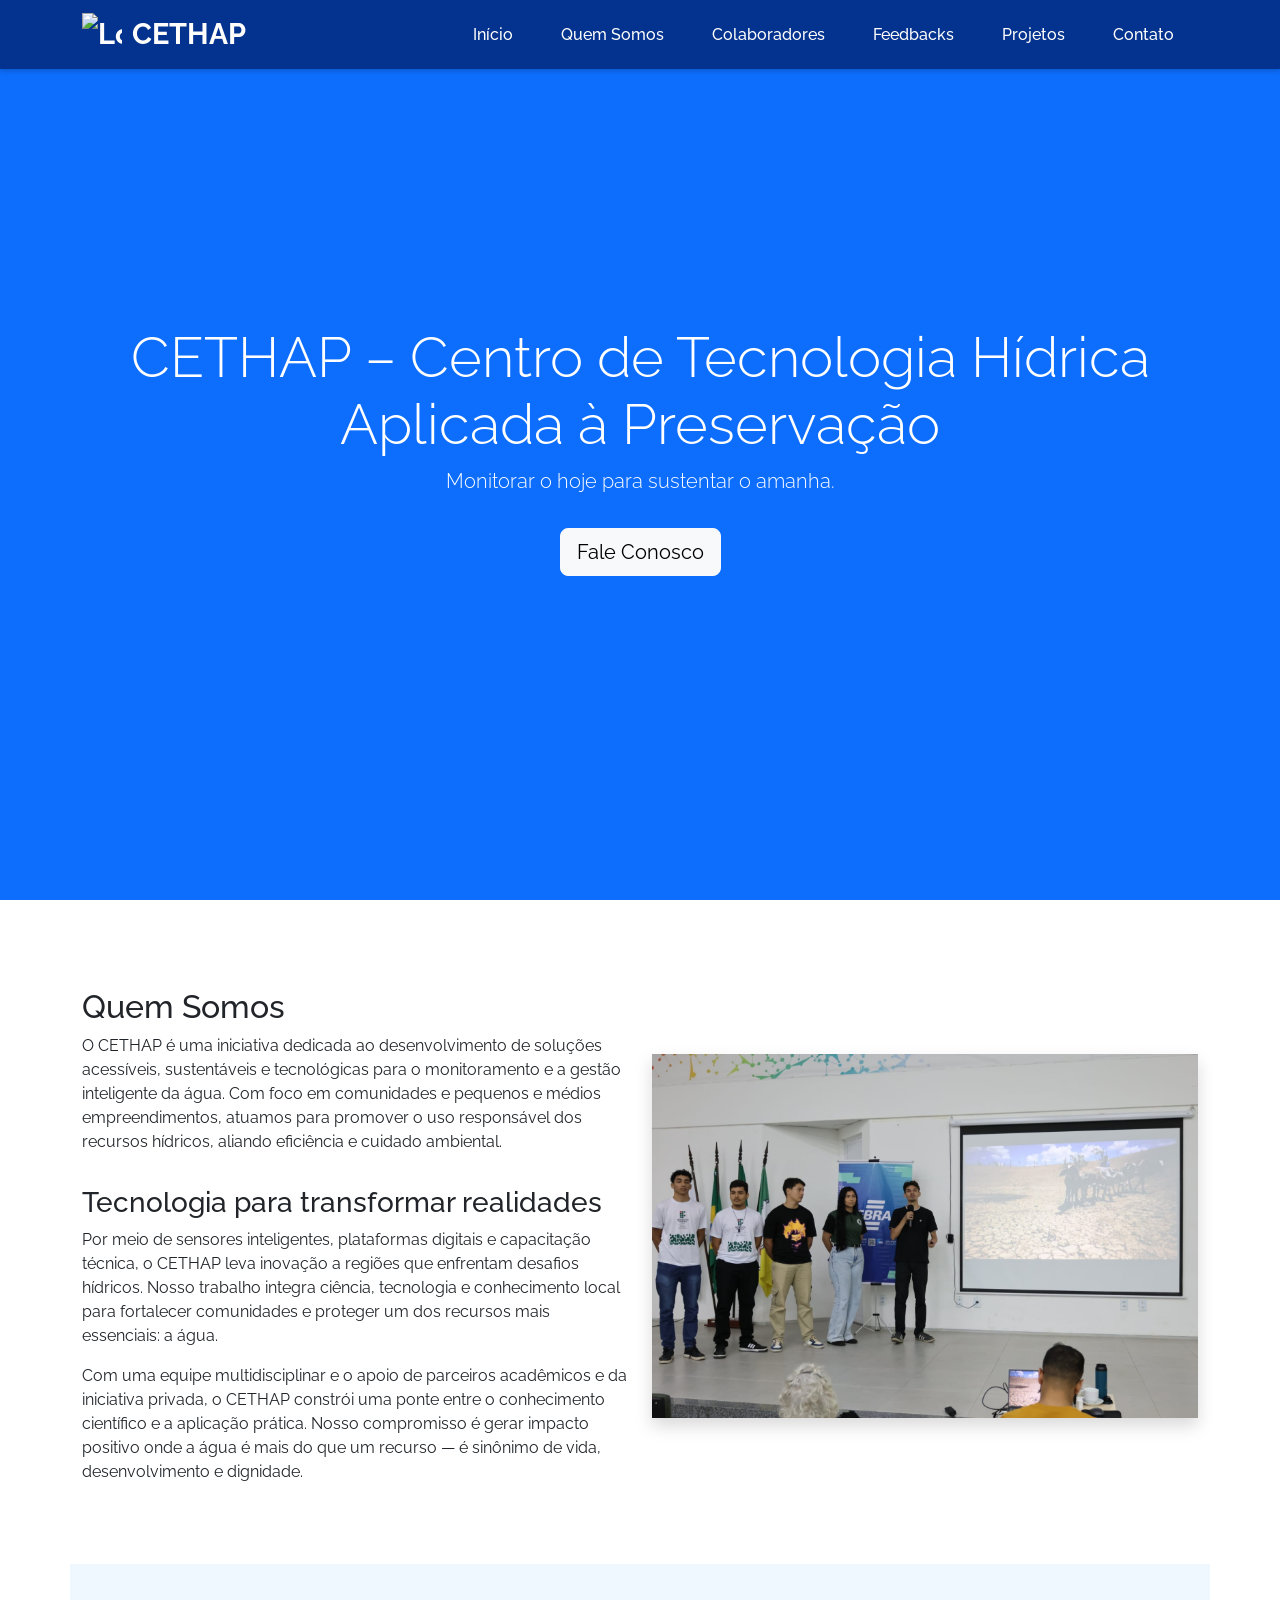
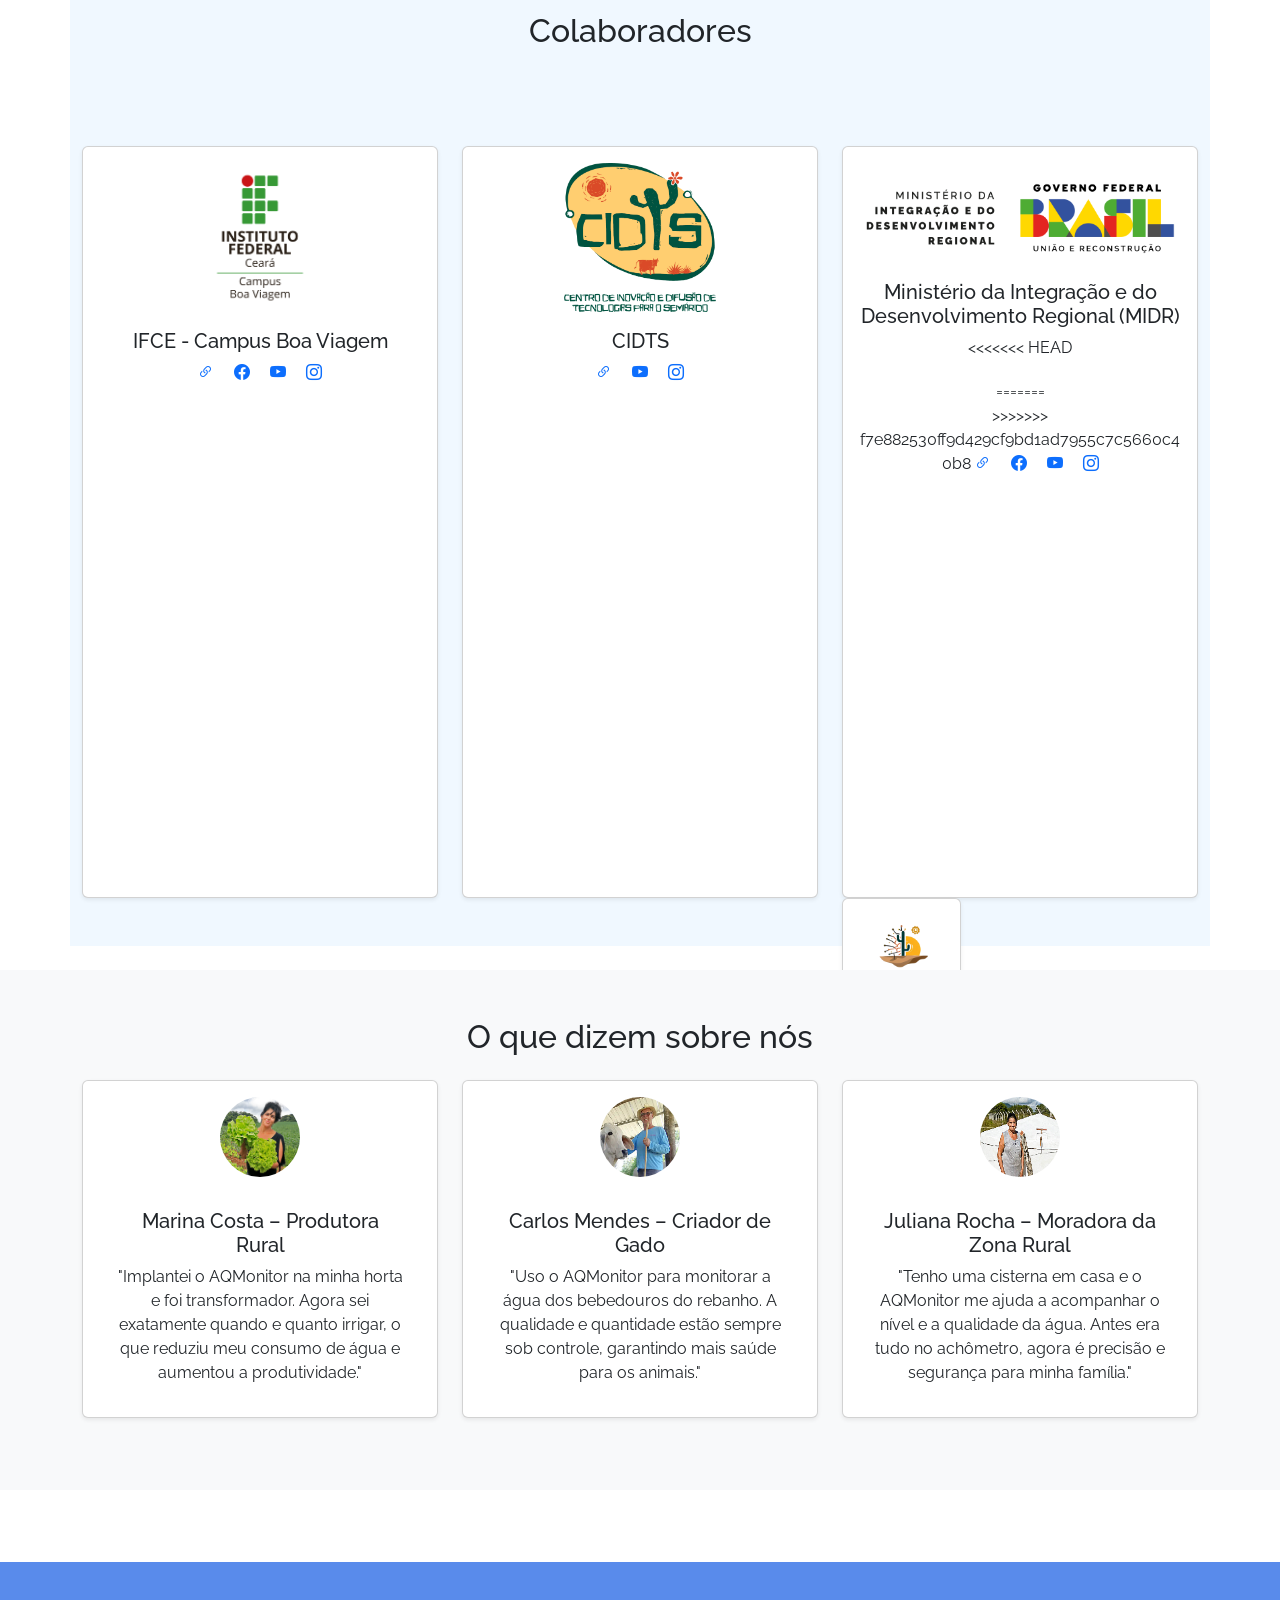
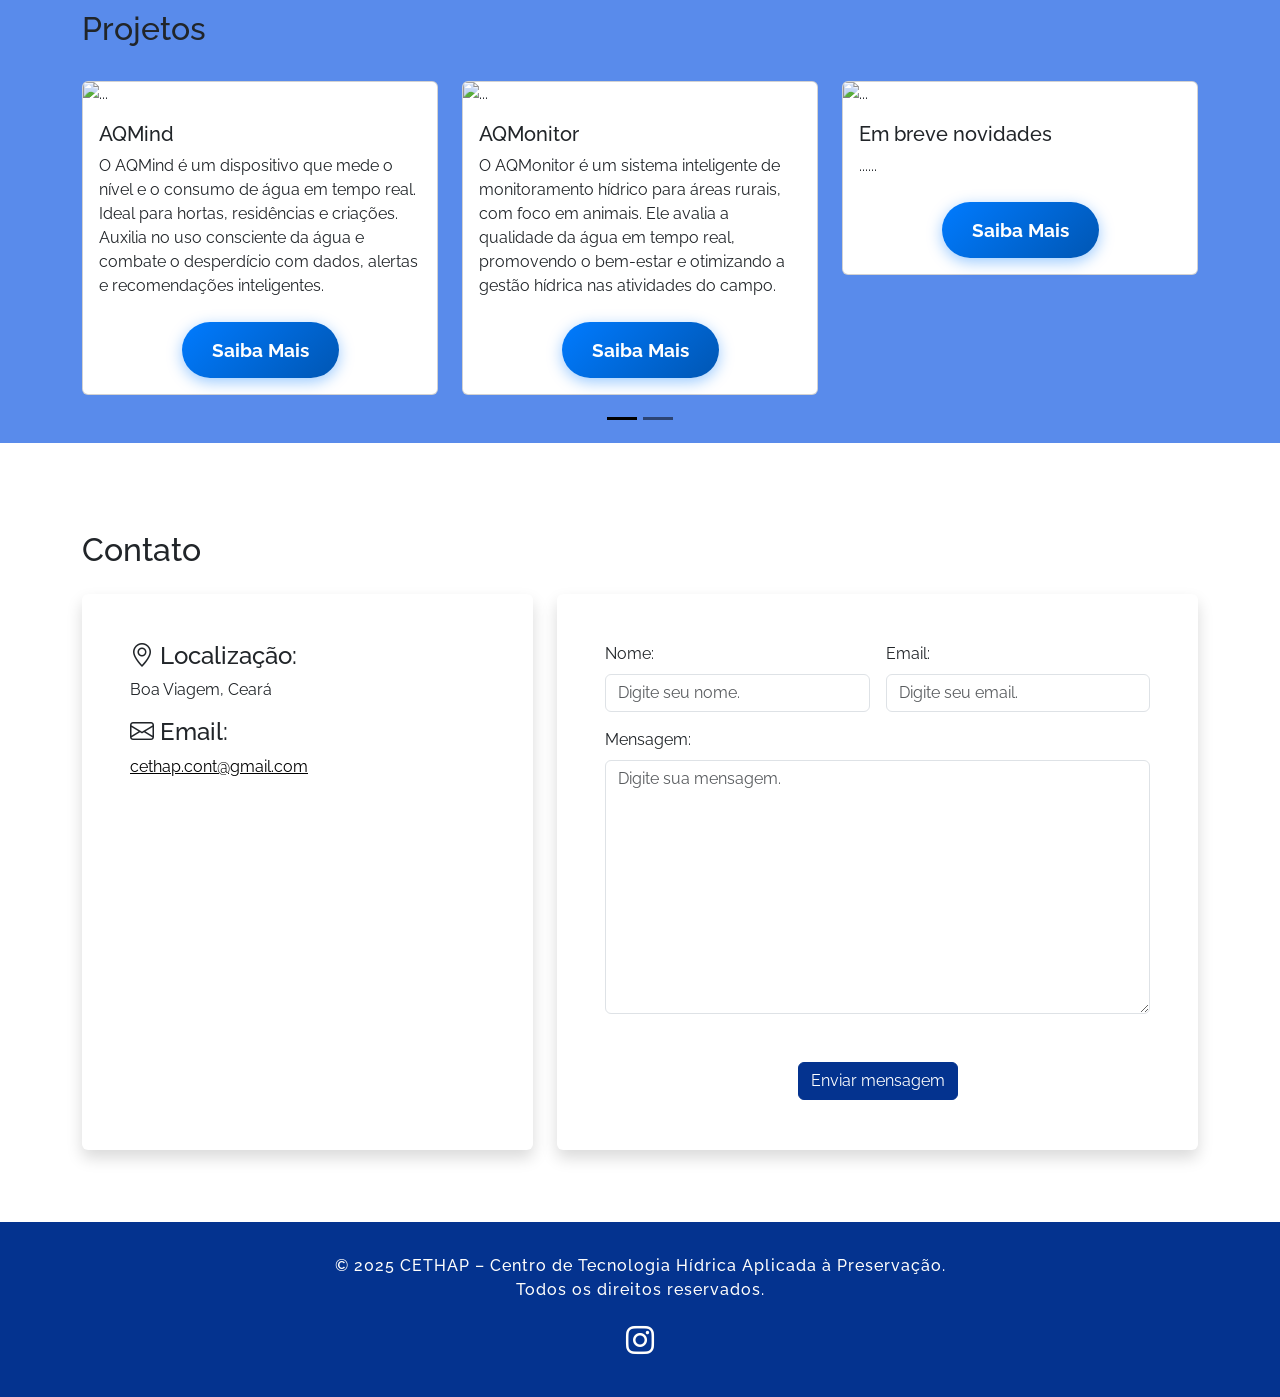
==== commit 635114e3: "Merge branch 'main' of https://github.com/Lucras22/landingPage_CETHAP" ====
--- a/templates/index.html
+++ b/templates/index.html
@@ -113,7 +113,11 @@
                 <img src="../static/IMG/midr.png" alt="MIDR" class="img-fluid mb-3" style="max-height: 150px; object-fit: contain; margin-top: 10px;">
                 <h5>Ministério da Integração e do Desenvolvimento Regional (MIDR)</h5>
                 <!-- <p class="text-muted mb-2">Lorem ipsum dolor sit amet, consectetur adipiscing elit, sed do eiusmod tempor incididunt ut labore et dolore magna aliqua. Ut enim ad minim veniam, quis nostrud exercitation ullamco laboris nisi ut aliquip ex ea commodo consequat.</p> -->
+<<<<<<< HEAD
                 <div class="social-icons mb-1" style="margin-top: 20px;">
+=======
+                <div class="social-icons mb-1">
+>>>>>>> f7e882530ff9d429cf9bd1ad7955c7c5660c40b8
                   <a href="https://www.gov.br/mdr/pt-br" class="text-decoration-none me-3" title="Site"><i class="bi bi-link-45deg"></i></a>
                   <a href="https://www.facebook.com/midregional" class="text-decoration-none me-3" title="Facebook"><i class="bi bi-facebook"></i></a>
                   <a href="https://www.youtube.com/@midregional" class="text-decoration-none me-3" title="YouTube"><i class="bi bi-youtube"></i></a>
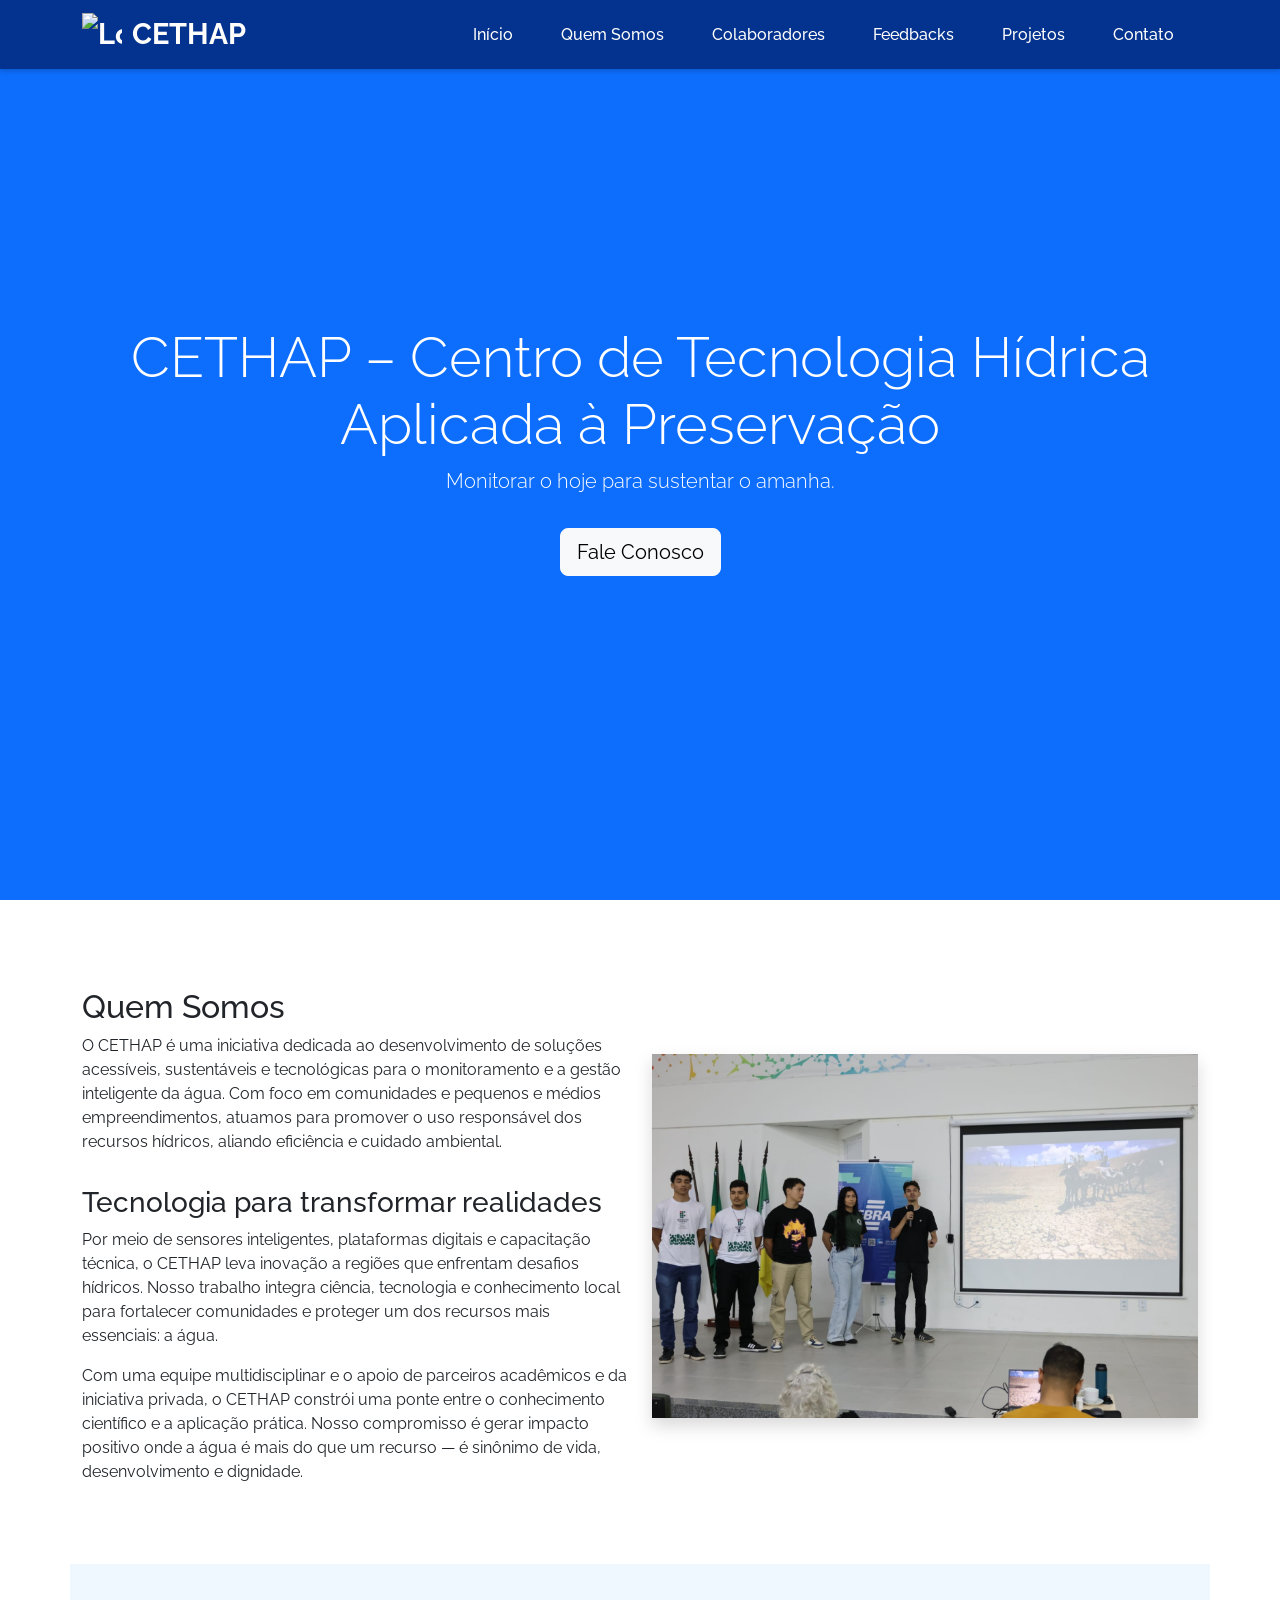
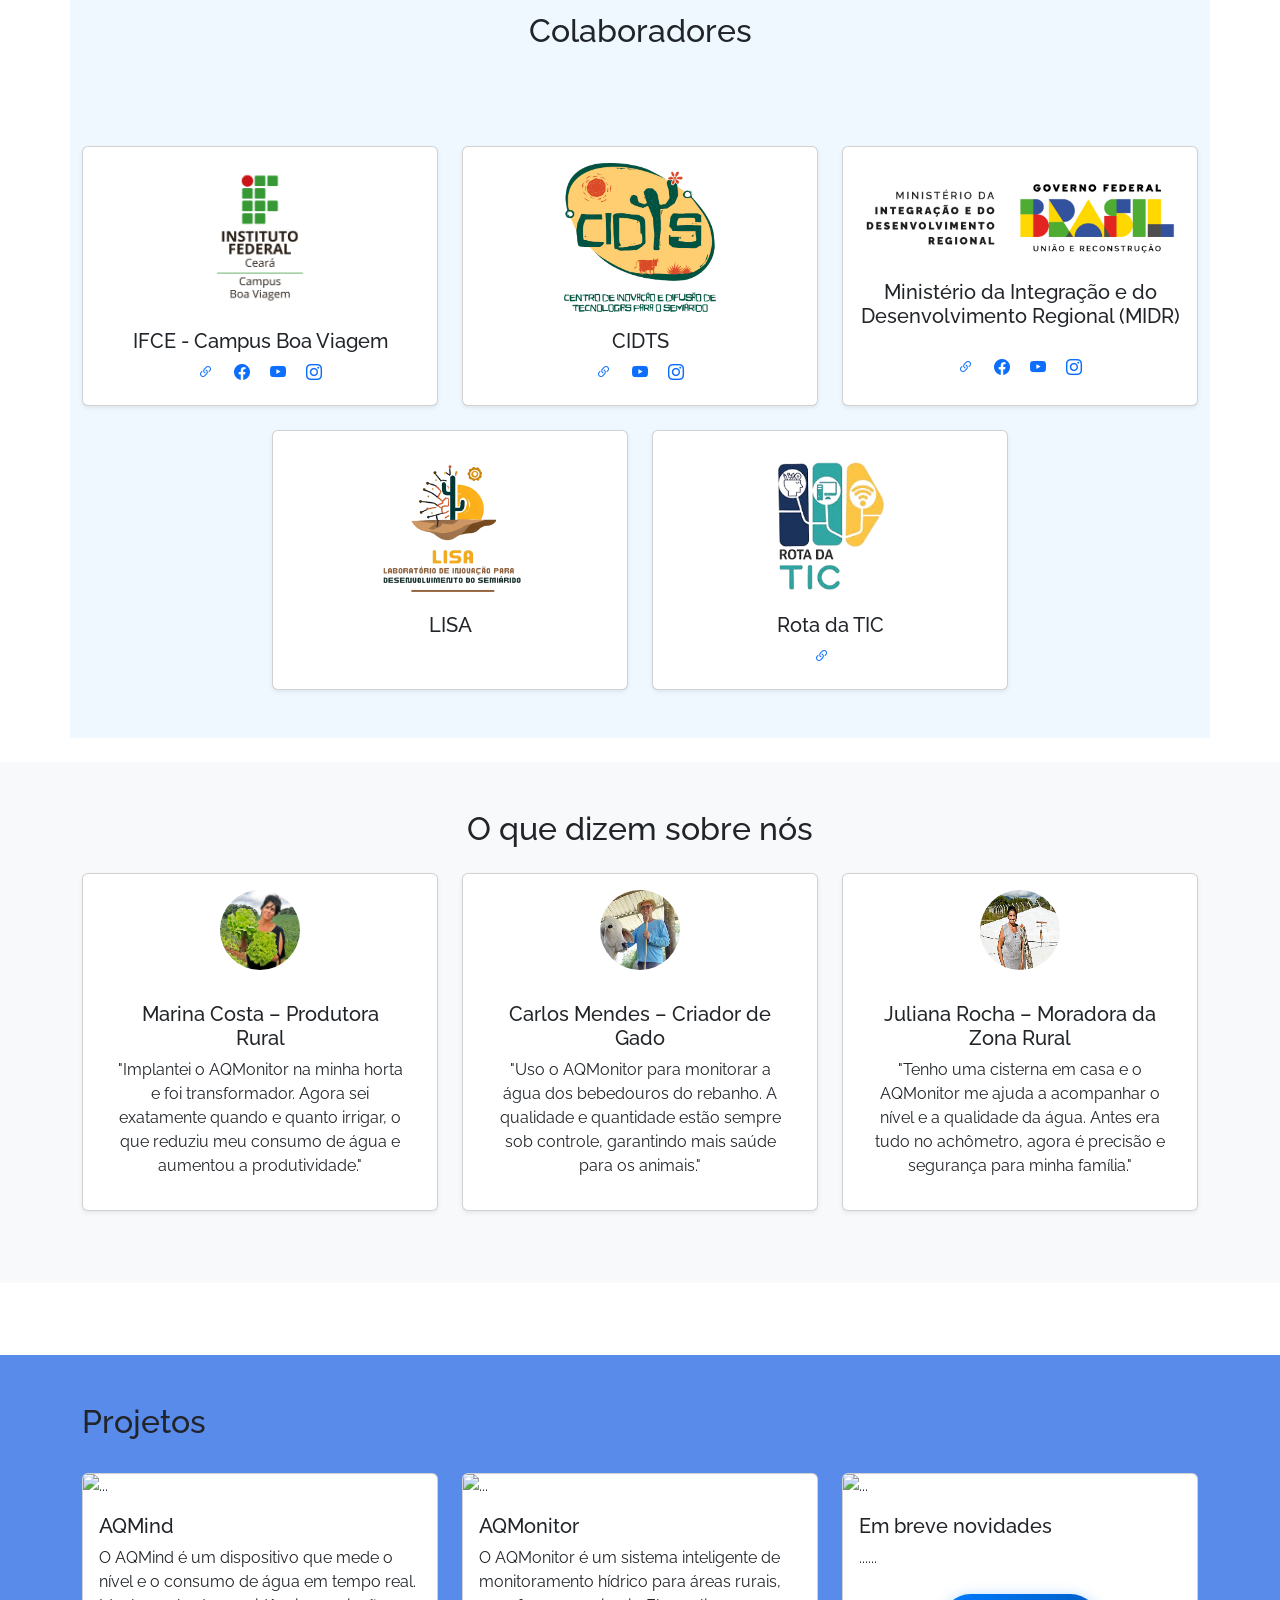
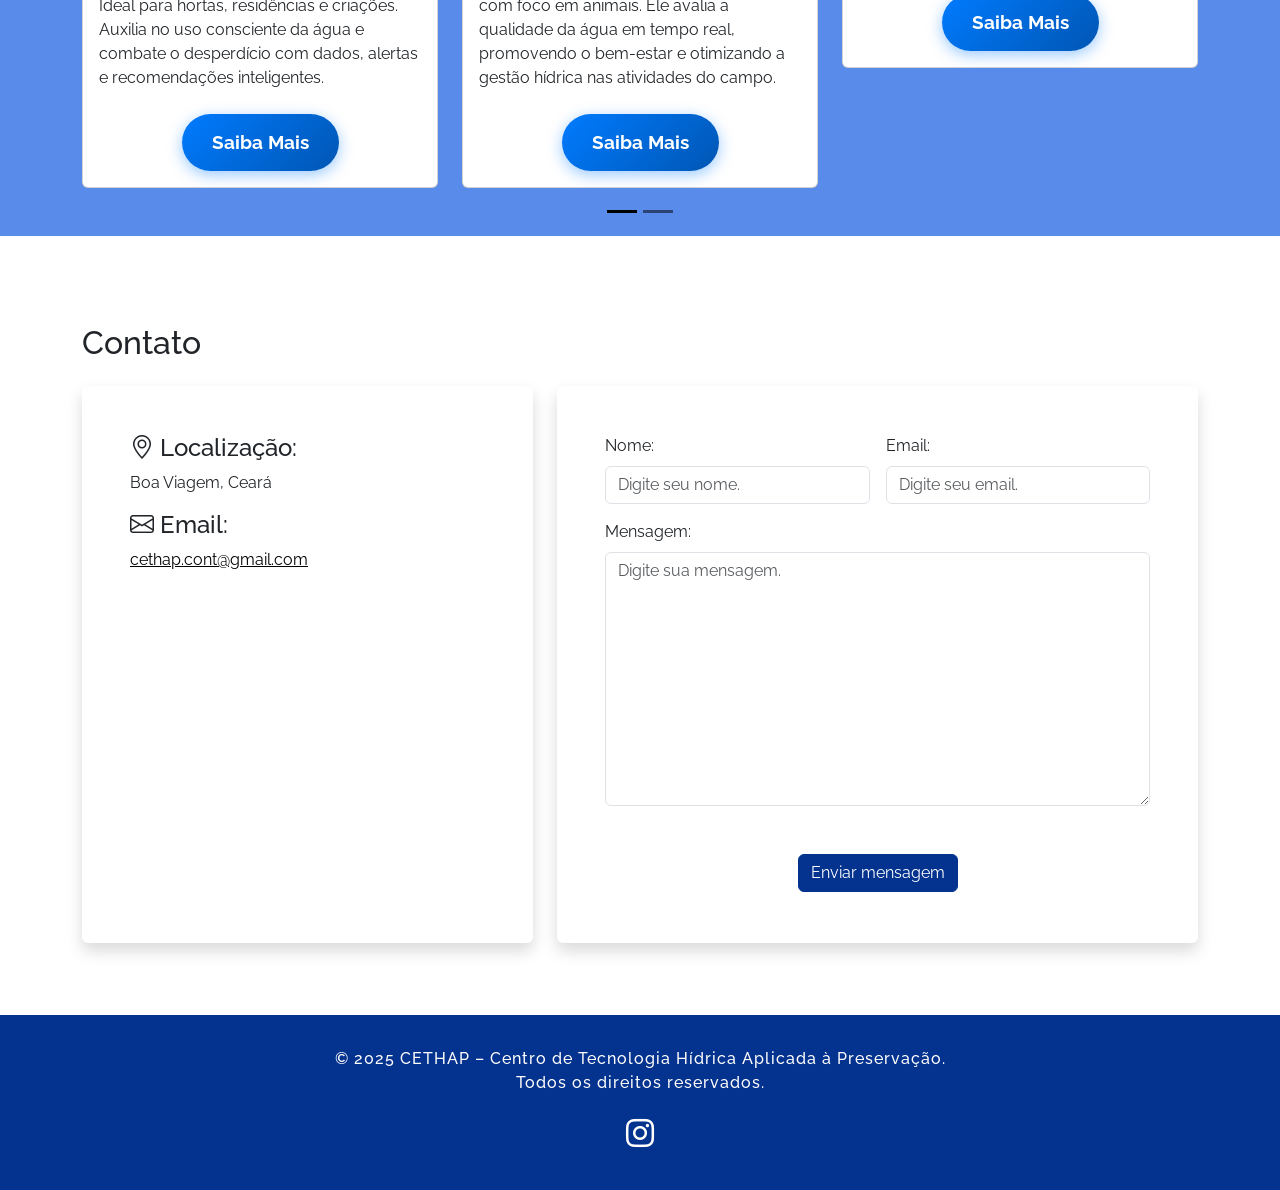
==== commit b5440afc: "ajustes tecnicos" ====
--- a/templates/index.html
+++ b/templates/index.html
@@ -113,11 +113,7 @@
                 <img src="../static/IMG/midr.png" alt="MIDR" class="img-fluid mb-3" style="max-height: 150px; object-fit: contain; margin-top: 10px;">
                 <h5>Ministério da Integração e do Desenvolvimento Regional (MIDR)</h5>
                 <!-- <p class="text-muted mb-2">Lorem ipsum dolor sit amet, consectetur adipiscing elit, sed do eiusmod tempor incididunt ut labore et dolore magna aliqua. Ut enim ad minim veniam, quis nostrud exercitation ullamco laboris nisi ut aliquip ex ea commodo consequat.</p> -->
-<<<<<<< HEAD
                 <div class="social-icons mb-1" style="margin-top: 20px;">
-=======
-                <div class="social-icons mb-1">
->>>>>>> f7e882530ff9d429cf9bd1ad7955c7c5660c40b8
                   <a href="https://www.gov.br/mdr/pt-br" class="text-decoration-none me-3" title="Site"><i class="bi bi-link-45deg"></i></a>
                   <a href="https://www.facebook.com/midregional" class="text-decoration-none me-3" title="Facebook"><i class="bi bi-facebook"></i></a>
                   <a href="https://www.youtube.com/@midregional" class="text-decoration-none me-3" title="YouTube"><i class="bi bi-youtube"></i></a>
